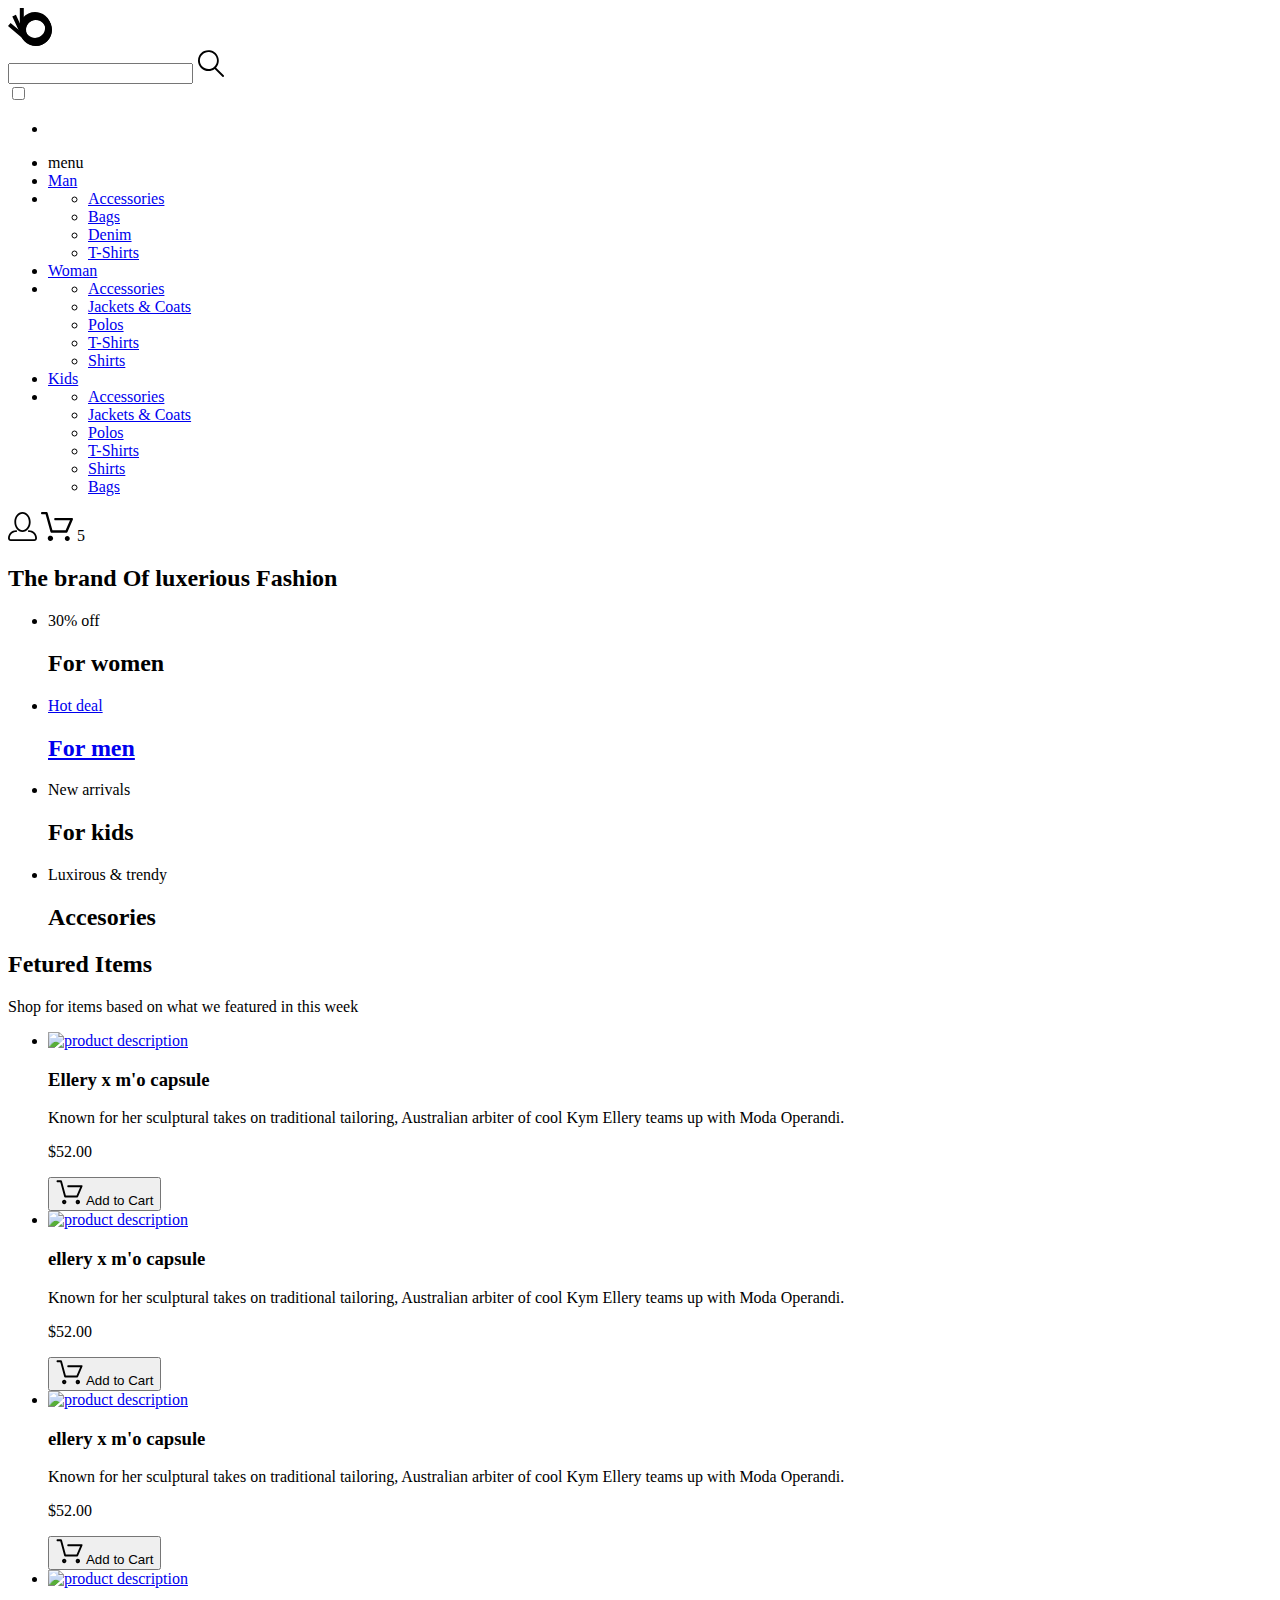
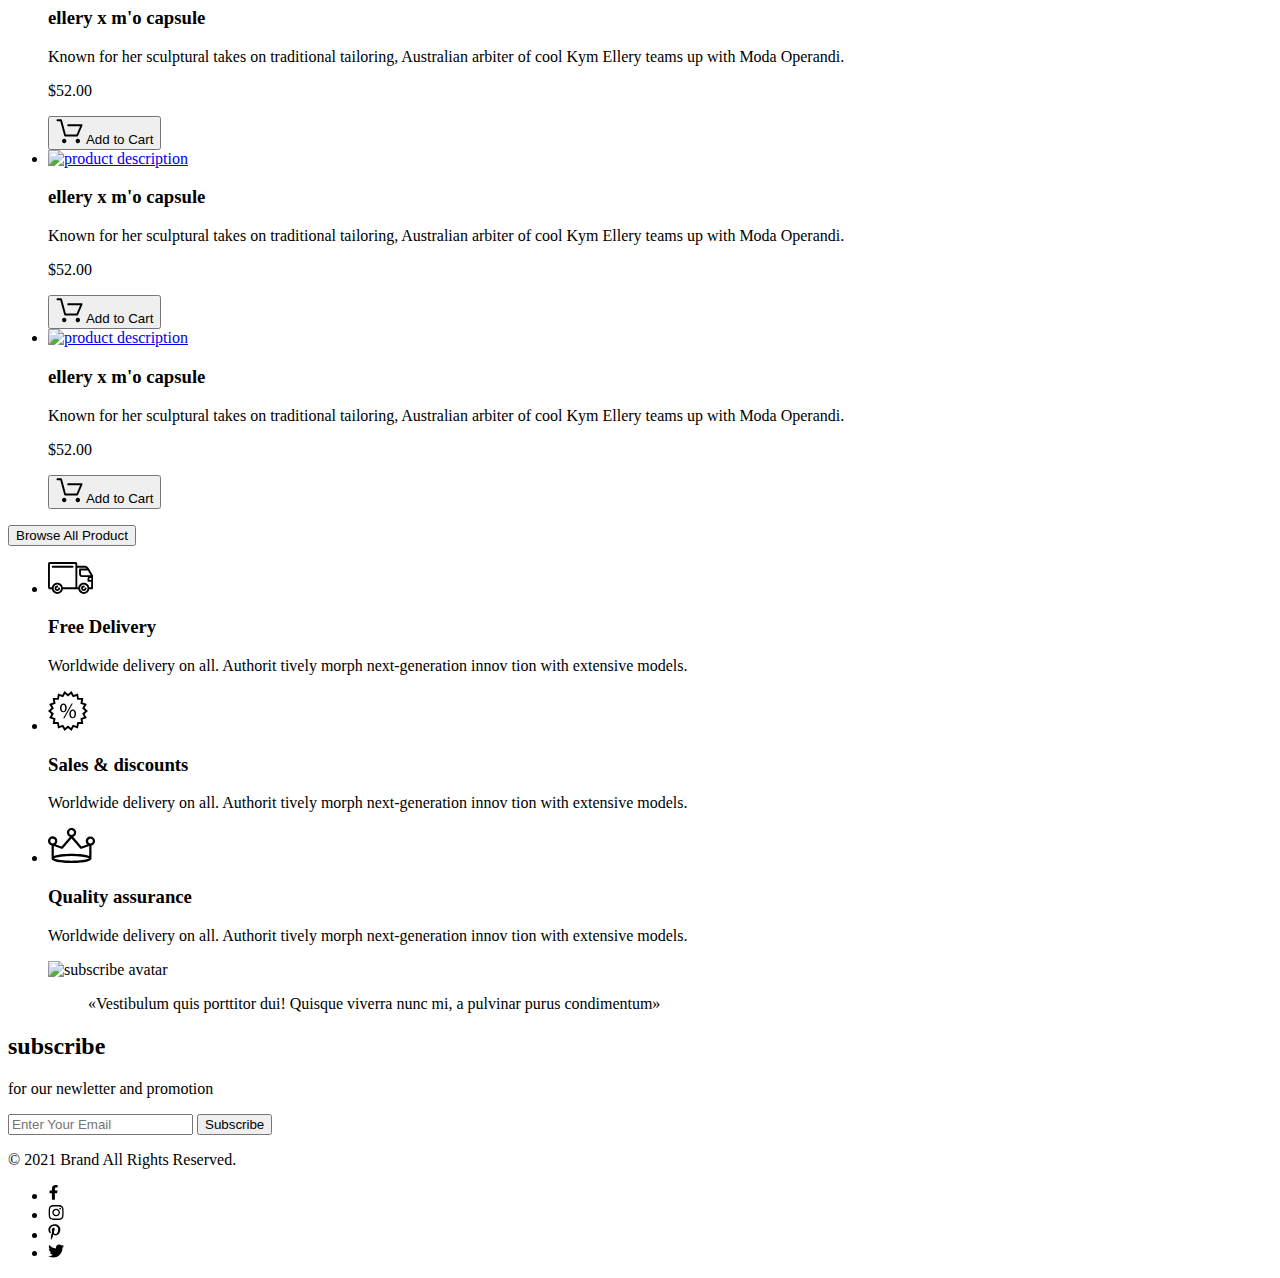
==== index.html @ 7e6bd07c "Add files via upload" ====
<!DOCTYPE html>
<html lang="en">

<head>
    <meta charset="utf-8">
    <meta name="viewport" content="width=device-width">
    <link rel="stylesheet" href="css/style.css">
    <link rel="catalog" href="catalog.html">
    <link rel="index" href="product.html">
    <link rel="stylesheet" href="css/normalize.css">
    <title>Shop</title>
    <link
        href="https://fonts.googleapis.com/css2?family=Lato:ital,wght@0,100;0,300;0,400;0,700;0,900;1,100;1,300;1,400;1,700;1,900&display=swap"
        rel="stylesheet">
</head>

<body>
    <div class="container">
        <header class="page-header">
            <div class="center-block">
                <div class="page-header-wrp-btn">
                    <a href="index.html">
                        <svg class=page-header-logo width="44" height="38" viewBox="0 0 44 38"
                            xmlns="http://www.w3.org/2000/svg">
                            <path class=page-header-logo_1
                                d="M2.56468 14.9774L0 18.0415L16.8106 32.1829C23.5628 37.8629 33.6295 36.98 39.2952 30.2108C44.961 23.4416 44.0802 13.3495 37.3281 7.66944C30.5759 1.98941 20.5092 2.87236 14.8434 9.64155C11.7794 13.3023 10.63 17.9349 11.2884 22.3159L2.56468 14.9774ZM33.481 12.2657C37.7011 15.8157 38.2516 22.1233 34.7105 26.354C31.1694 30.5848 24.8777 31.1366 20.6576 27.5866C16.4375 24.0366 15.8871 17.729 19.4281 13.4983C22.9692 9.26753 29.2609 8.71569 33.481 12.2657Z" />
                            <path class=page-header-logo_2
                                d="M7.91299 6.85131L4.29688 8.54178L13.5711 28.4806C17.2962 36.4892 26.7919 39.9541 34.7804 36.2196C42.7689 32.4851 46.2251 22.9654 42.5 14.9568C38.7749 6.94813 29.2792 3.48325 21.2907 7.21774C16.9705 9.23733 13.9759 12.9489 12.7258 17.1984L7.91299 6.85131ZM37.0758 17.4925C39.404 22.4979 37.2439 28.4477 32.2511 30.7817C27.2583 33.1158 21.3235 30.9502 18.9953 25.9448C16.6671 20.9394 18.8272 14.9896 23.82 12.6556C28.8128 10.3215 34.7477 12.4871 37.0758 17.4925Z" />
                            <path class=page-header-logo_3
                                d="M15.8005 0H11.8105V22C11.8105 30.8366 18.956 38 27.7703 38C36.5846 38 43.7301 30.8366 43.7301 22C43.7301 13.1634 36.5846 6 27.7703 6C23.0036 6 18.7249 8.09502 15.8005 11.4167V0ZM37.7452 22C37.7452 27.5228 33.2793 32 27.7703 32C22.2614 32 17.7955 27.5228 17.7955 22C17.7955 16.4772 22.2614 12 27.7703 12C33.2793 12 37.7452 16.4772 37.7452 22Z" />
                        </svg>
                    </a>
                    <form action="#" class="page-header-search-form">
                        <input class="page-header-search-btn" id="search-btn" type="search">
                        <label for="search-btn">
                            <svg width="27" height="28" viewBox="0 0 27 28" xmlns="http://www.w3.org/2000/svg">
                                <path
                                    d="M19.0596 17.6259C20.6713 15.8658 21.6282 13.6048 21.7698 11.2225C21.9113 8.84018 21.2288 6.48173 19.8369 4.54318C18.445 2.60463 16.4285 1.20404 14.126 0.576619C11.8234 -0.0508009 9.3751 0.13316 7.19217 1.09761C5.00923 2.06205 3.22463 3.74825 2.13804 5.87302C1.05145 7.9978 0.729054 10.4318 1.225 12.7661C1.72094 15.1005 3.00501 17.1932 4.86158 18.6927C6.71814 20.1922 9.03413 21.0072 11.4206 21.0009C13.673 21.004 15.8645 20.27 17.6606 18.9109L25.4086 26.7179C25.4941 26.807 25.5965 26.8781 25.7099 26.927C25.8232 26.9759 25.9452 27.0017 26.0686 27.0029C26.1923 27.0033 26.3148 26.9782 26.4283 26.9292C26.5419 26.8801 26.6441 26.8082 26.7286 26.7179C26.9025 26.537 26.9997 26.2958 26.9997 26.0449C26.9997 25.794 26.9025 25.5528 26.7286 25.3719L19.0596 17.6259ZM2.88662 10.5009C2.89946 8.81563 3.41094 7.17187 4.35659 5.77685C5.30224 4.38183 6.63972 3.29801 8.20044 2.662C9.76115 2.02599 11.4752 1.86627 13.1266 2.20298C14.7779 2.53969 16.2926 3.35775 17.4797 4.55404C18.6668 5.75033 19.4732 7.27129 19.7972 8.92519C20.1212 10.5791 19.9483 12.2919 19.3002 13.8476C18.6522 15.4034 17.5581 16.7325 16.1559 17.6674C14.7536 18.6023 13.1059 19.1011 11.4206 19.1009C9.14916 19.0901 6.97482 18.1784 5.37484 16.566C3.77486 14.9537 2.87998 12.7724 2.88662 10.5009Z" />
                            </svg>
                        </label>
                    </form>
                </div>

                <div class="page-header-wrp-btn">
                    <nav>
                        <label class="menu-btn" for="menu-switch">
                            <span></span>
                        </label>
                        <input id="menu-switch" type="checkbox">
                        <ul class="menu-list">
                            <li class="menu-list-item">
                                <div class="menu-list-close-btn"></div>
                            </li>
                            <li class="menu-list-item">
                                <span class="menu-list-title">menu</span>
                            </li>
                            <li class="menu-list-item">
                                <a href="#">Man</a>
                            </li>
                            <li class="menu-list-item">
                                <ul class="menu-sublist">
                                    <li class="menu-sublist-item">
                                        <a href="#">Accessories</a>
                                    </li>
                                    <li class="menu-sublist-item">
                                        <a href="#">Bags</a>
                                    </li>
                                    <li class="menu-sublist-item">
                                        <a href="#">Denim</a>
                                    </li>
                                    <li class="menu-sublist-item">
                                        <a href="#">T-Shirts</a>
                                    </li>
                                </ul>
                            </li>
                            <li class="menu-list-item">
                                <a href="#">Woman</a>
                            </li>
                            <li class="menu-list-item">
                                <ul class="menu-sublist">
                                    <li class="menu-sublist-item">
                                        <a href="#">Accessories</a>
                                    </li>
                                    <li class="menu-sublist-item">
                                        <a href="#">Jackets &amp;&nbsp;Coats</a>
                                    </li>
                                    <li class="menu-sublist-item">
                                        <a href="#">Polos</a>
                                    </li>
                                    <li class="menu-sublist-item">
                                        <a href="#">T-Shirts</a>
                                    </li>
                                    <li class="menu-sublist-item">
                                        <a href="#">Shirts</a>
                                    </li>
                                </ul>
                            </li>
                            <li class="menu-list-item">
                                <a href="#">Kids</a>
                            </li>
                            <li class="menu-list-item">
                                <ul class="menu-sublist">
                                    <li class="menu-sublist-item">
                                        <a href="#">Accessories</a>
                                    </li>
                                    <li class="menu-sublist-item">
                                        <a href="#">Jackets &amp;&nbsp;Coats</a>
                                    </li>
                                    <li class="menu-sublist-item">
                                        <a href="#">Polos</a>
                                    </li>
                                    <li class="menu-sublist-item">
                                        <a href="#">T-Shirts</a>
                                    </li>
                                    <li class="menu-sublist-item">
                                        <a href="#">Shirts</a>
                                    </li>
                                    <li class="menu-sublist-item">
                                        <a href="#">Bags</a>
                                    </li>
                                </ul>
                            </li>
                        </ul>
                    </nav>

                    <a class="account-btn">
                        <svg width="29" height="29" viewBox="0 0 29 29" xmlns="http://www.w3.org/2000/svg">
                            <path
                                d="M14.5 19.937C19 19.937 22.656 15.464 22.656 9.968C22.656 4.472 19 0 14.5 0C13.3631 0.0217413 12.2463 0.303398 11.2351 0.823397C10.2239 1.34339 9.34507 2.08794 8.66602 3C7.12663 4.99573 6.30819 7.45381 6.34399 9.974C6.34399 15.465 10 19.937 14.5 19.937ZM14.5 1.813C18 1.813 20.844 5.472 20.844 9.969C20.844 14.466 17.998 18.125 14.5 18.125C11.002 18.125 8.15603 14.465 8.15503 9.969C8.15403 5.473 11 1.813 14.5 1.813ZM20.844 18.125C20.6036 18.125 20.373 18.2205 20.203 18.3905C20.033 18.5605 19.9375 18.7911 19.9375 19.0315C19.9375 19.2719 20.033 19.5025 20.203 19.6725C20.373 19.8425 20.6036 19.938 20.844 19.938C22.526 19.9399 24.1386 20.6088 25.3279 21.7982C26.5172 22.9875 27.1861 24.6 27.188 26.282C27.1875 26.5221 27.0918 26.7523 26.922 26.9221C26.7522 27.0918 26.5221 27.1875 26.282 27.188H2.71997C2.47985 27.1875 2.24975 27.0918 2.07996 26.9221C1.91016 26.7523 1.81449 26.5221 1.81396 26.282C1.81608 24.6001 2.48517 22.9877 3.67444 21.7985C4.86371 20.6092 6.47608 19.9401 8.15796 19.938C8.39824 19.938 8.62868 19.8425 8.79858 19.6726C8.96849 19.5027 9.06396 19.2723 9.06396 19.032C9.06396 18.7917 8.96849 18.5613 8.79858 18.3914C8.62868 18.2215 8.39824 18.126 8.15796 18.126C5.99541 18.1279 3.92201 18.9875 2.39258 20.5164C0.863144 22.0453 0.00264777 24.1185 0 26.281C0.000794067 27.0019 0.287502 27.693 0.797241 28.2027C1.30698 28.7125 1.99811 28.9992 2.71899 29H26.282C27.0027 28.9989 27.6936 28.7121 28.2031 28.2024C28.7126 27.6927 28.9992 27.0017 29 26.281C28.9974 24.1187 28.1372 22.0457 26.6083 20.5168C25.0793 18.9878 23.0063 18.1276 20.844 18.125Z" />
                        </svg>
                    </a>
                    <a class="cart-btn-link">
                        <svg class="cart-btn-link-icon" width="32" height="29" viewBox="0 0 32 29"
                            xmlns="http://www.w3.org/2000/svg">
                            <path
                                d="M26.2009 29C25.5532 28.9738 24.9415 28.6948 24.4972 28.2227C24.0529 27.7506 23.8114 27.1232 23.8245 26.475C23.8376 25.8269 24.1043 25.2097 24.5673 24.7559C25.0303 24.3022 25.6527 24.048 26.301 24.048C26.9493 24.048 27.5717 24.3022 28.0347 24.7559C28.4977 25.2097 28.7644 25.8269 28.7775 26.475C28.7906 27.1232 28.549 27.7506 28.1047 28.2227C27.6604 28.6948 27.0488 28.9738 26.401 29H26.2009ZM6.75293 26.32C6.75293 25.79 6.91011 25.2718 7.20459 24.8311C7.49907 24.3904 7.91764 24.0469 8.40735 23.844C8.89705 23.6412 9.43594 23.5881 9.95581 23.6915C10.4757 23.7949 10.9532 24.0502 11.328 24.425C11.7028 24.7998 11.9581 25.2773 12.0615 25.7972C12.1649 26.317 12.1118 26.8559 11.9089 27.3456C11.7061 27.8353 11.3626 28.2539 10.9219 28.5483C10.4812 28.8428 9.96304 29 9.43298 29C9.08087 29.0003 8.73212 28.9311 8.40674 28.7966C8.08136 28.662 7.78569 28.4646 7.53662 28.2158C7.28755 27.9669 7.09001 27.6713 6.9552 27.3461C6.82039 27.0208 6.75098 26.6721 6.75098 26.32H6.75293ZM10.553 20.686C10.2935 20.6868 10.0409 20.6024 9.83411 20.4457C9.62727 20.2891 9.47758 20.0689 9.40796 19.819L4.57495 2.36401H1.18201C0.868521 2.36401 0.567859 2.23947 0.346191 2.01781C0.124523 1.79614 0 1.49549 0 1.18201C0 0.868519 0.124523 0.567873 0.346191 0.346205C0.567859 0.124537 0.868521 5.81268e-06 1.18201 5.81268e-06H5.46301C5.7225 -0.00080736 5.97504 0.0837201 6.18176 0.240568C6.38848 0.397416 6.53784 0.617884 6.60693 0.868006L11.4399 18.323H24.6179L29.001 8.27501H14.401C14.2428 8.27961 14.0854 8.25242 13.9379 8.19507C13.7904 8.13771 13.6559 8.05134 13.5424 7.94108C13.4288 7.83082 13.3386 7.69891 13.277 7.55315C13.2154 7.40739 13.1836 7.25075 13.1836 7.0925C13.1836 6.93426 13.2154 6.77762 13.277 6.63186C13.3386 6.4861 13.4288 6.35419 13.5424 6.24393C13.6559 6.13367 13.7904 6.0473 13.9379 5.98994C14.0854 5.93259 14.2428 5.90541 14.401 5.91001H30.814C31.0097 5.90996 31.2022 5.95866 31.3744 6.05172C31.5465 6.14478 31.6928 6.27926 31.7999 6.44301C31.9078 6.60729 31.9734 6.79569 31.9908 6.99145C32.0083 7.18721 31.9771 7.38424 31.9 7.565L26.495 19.977C26.4026 20.1876 26.251 20.3668 26.0585 20.4927C25.866 20.6186 25.641 20.6858 25.411 20.686H10.553Z" />
                        </svg>
                        <span>5</span>
                    </a>
                </div>
            </div>
        </header>

        <main>
            <section class="banner">
                <div class="banner-wrp center-block">
                    <h2 class="banner-title">
                        The brand
                        <span class="banner-subtitle">Of luxerious
                            <span>Fashion
                            </span>
                        </span>
                    </h2>
                </div>
            </section>
            <section class="categories">
                <ul class="categories-list center-block">
                    <li class="categories-item">
                        <a class="categories-item-link">
                            <p class="categories-item-title">30% off</p>
                            <h2 class="categories-item-subtitle">For women</h2>
                        </a>
                    </li>
                    <li class="categories-item">
                        <a href="catalog.html" class="categories-item-link">
                            <p class="categories-item-title">Hot deal</p>
                            <h2 class="categories-item-subtitle">For men</h2>
                        </a>
                    </li>
                    <li class="categories-item">
                        <a class="categories-item-link">
                            <p class="categories-item-title">New arrivals</p>
                            <h2 class="categories-item-subtitle">For kids</h2>
                        </a>
                    </li>
                    <li class="categories-item big">
                        <a class="categories-item-link">
                            <p class="categories-item-title">Luxirous &amp;&nbsp;trendy</p>
                            <h2 class="categories-item-subtitle">Accesories</h2>
                        </a>
                    </li>
                </ul>
            </section>
            <section class="products">
                <h2 class="products-title">Fetured Items</h2>
                <p class="products-txt">Shop for items based on what we featured in this week</p>
                <ul class="products-list center-block">
                    <li class="products-item">
                        <article class="brand-products-item">
                            <div class="products-item-photo-wrp">
                                <a href="#" class="products-item-link">
                                    <img class="products-item-photo"
                                        src="https://i.postimg.cc/T15XPMmF/Rectangle-15-copy.jpg"
                                        alt="product description" height="420">
                                </a>
                            </div>
                            <div class="products-item-txt-wrp">
                                <h3 class="products-item-title txt">Ellery x m'o capsule </h3>
                                <p class="products-item-txt txt">Known for her sculptural takes on traditional
                                    tailoring, Australian arbiter of cool Kym Ellery teams up with Moda Operandi.</p>
                                <p class="products-item-price txt">$52.00</p>
                            </div>
                            <button class="products-item-btn txt" type="button">
                                <svg width="27" height="25" viewBox="0 0 27 25" xmlns="http://www.w3.org/2000/svg">
                                    <path
                                        d="M21.876 22.2662C21.921 22.2549 21.9423 22.2339 21.96 22.2129C21.9678 22.2037 21.9756 22.1946 21.9835 22.1855C22.02 22.1438 22.0233 22.0553 22.0224 22.0105C22.0092 21.9044 21.9185 21.8315 21.8412 21.8315C21.8375 21.8315 21.8336 21.8317 21.8312 21.8318C21.7531 21.8372 21.6653 21.9409 21.6719 22.0625C21.6813 22.1793 21.7675 22.2662 21.8392 22.2662H21.876ZM8.21954 22.2599C8.31873 22.2599 8.39935 22.1655 8.39935 22.0496C8.39935 21.9341 8.31873 21.8401 8.21954 21.8401C8.12042 21.8401 8.03973 21.9341 8.03973 22.0496C8.03973 22.1655 8.12042 22.2599 8.21954 22.2599ZM21.9995 24.2662C21.9517 24.2662 21.8878 24.2662 21.8392 24.2662C20.7017 24.2662 19.7567 23.3545 19.6765 22.198C19.5964 20.9929 20.4937 19.9183 21.6953 19.8364C21.7441 19.8331 21.7928 19.8315 21.8412 19.8315C22.9799 19.8315 23.9413 20.7324 24.019 21.8884C24.0505 22.4915 23.8741 23.0612 23.4898 23.5012C23.1055 23.9575 22.5764 24.2177 21.9995 24.2662ZM8.21954 24.2599C7.01532 24.2599 6.03973 23.2709 6.03973 22.0496C6.03973 20.8291 7.01532 19.8401 8.21954 19.8401C9.42371 19.8401 10.3994 20.8291 10.3994 22.0496C10.3994 23.2709 9.42371 24.2599 8.21954 24.2599ZM21.1984 17.3938H9.13306C8.70013 17.3938 8.31586 17.1005 8.20331 16.6775L4.27753 2.24768H1.52173C0.993408 2.24768 0.560547 1.80859 0.560547 1.27039C0.560547 0.733032 0.993408 0.292969 1.52173 0.292969H4.99933C5.43134 0.292969 5.81561 0.586304 5.9281 1.01025L9.85394 15.4391H20.5576L24.1144 7.13379H12.2578C11.7286 7.13379 11.2957 6.69373 11.2957 6.15649C11.2957 5.61914 11.7286 5.17908 12.2578 5.17908H25.5886C25.9091 5.17908 26.2141 5.34192 26.3896 5.61914C26.566 5.89539 26.5984 6.23743 26.4697 6.547L22.0795 16.807C21.9193 17.1653 21.5827 17.3938 21.1984 17.3938Z" />
                                </svg>
                                <span>Add to Cart</span>
                            </button>
                        </article>
                    </li>
                    <li class="products-item">
                        <article class="brand-products-item">
                            <div class="products-item-photo-wrp">
                                <a href="#" class="products-item-link">
                                    <img class="products-item-photo" src="https://i.postimg.cc/438d7G7x/Layer-51.png"
                                        alt="product description" height="420">
                                </a>
                            </div>
                            <div class="products-item-txt-wrp">
                                <h3 class="products-item-title txt">ellery x m'o capsule </h3>
                                <p class="products-item-txt txt">Known for her sculptural takes on traditional
                                    tailoring, Australian arbiter of cool Kym Ellery teams up with Moda Operandi.</p>
                                <p class="products-item-price txt">$52.00</p>
                            </div>
                            <button class="products-item-btn txt" type="button">
                                <svg width="27" height="25" viewBox="0 0 27 25" xmlns="http://www.w3.org/2000/svg">
                                    <path
                                        d="M21.876 22.2662C21.921 22.2549 21.9423 22.2339 21.96 22.2129C21.9678 22.2037 21.9756 22.1946 21.9835 22.1855C22.02 22.1438 22.0233 22.0553 22.0224 22.0105C22.0092 21.9044 21.9185 21.8315 21.8412 21.8315C21.8375 21.8315 21.8336 21.8317 21.8312 21.8318C21.7531 21.8372 21.6653 21.9409 21.6719 22.0625C21.6813 22.1793 21.7675 22.2662 21.8392 22.2662H21.876ZM8.21954 22.2599C8.31873 22.2599 8.39935 22.1655 8.39935 22.0496C8.39935 21.9341 8.31873 21.8401 8.21954 21.8401C8.12042 21.8401 8.03973 21.9341 8.03973 22.0496C8.03973 22.1655 8.12042 22.2599 8.21954 22.2599ZM21.9995 24.2662C21.9517 24.2662 21.8878 24.2662 21.8392 24.2662C20.7017 24.2662 19.7567 23.3545 19.6765 22.198C19.5964 20.9929 20.4937 19.9183 21.6953 19.8364C21.7441 19.8331 21.7928 19.8315 21.8412 19.8315C22.9799 19.8315 23.9413 20.7324 24.019 21.8884C24.0505 22.4915 23.8741 23.0612 23.4898 23.5012C23.1055 23.9575 22.5764 24.2177 21.9995 24.2662ZM8.21954 24.2599C7.01532 24.2599 6.03973 23.2709 6.03973 22.0496C6.03973 20.8291 7.01532 19.8401 8.21954 19.8401C9.42371 19.8401 10.3994 20.8291 10.3994 22.0496C10.3994 23.2709 9.42371 24.2599 8.21954 24.2599ZM21.1984 17.3938H9.13306C8.70013 17.3938 8.31586 17.1005 8.20331 16.6775L4.27753 2.24768H1.52173C0.993408 2.24768 0.560547 1.80859 0.560547 1.27039C0.560547 0.733032 0.993408 0.292969 1.52173 0.292969H4.99933C5.43134 0.292969 5.81561 0.586304 5.9281 1.01025L9.85394 15.4391H20.5576L24.1144 7.13379H12.2578C11.7286 7.13379 11.2957 6.69373 11.2957 6.15649C11.2957 5.61914 11.7286 5.17908 12.2578 5.17908H25.5886C25.9091 5.17908 26.2141 5.34192 26.3896 5.61914C26.566 5.89539 26.5984 6.23743 26.4697 6.547L22.0795 16.807C21.9193 17.1653 21.5827 17.3938 21.1984 17.3938Z" />
                                </svg>
                                <span>Add to Cart</span>
                            </button>
                        </article>
                    </li>
                    <li class="products-item">
                        <article class="brand-products-item">
                            <div class="products-item-photo-wrp">
                                <a href="#" class="products-item-link">
                                    <img class="products-item-photo"
                                        src="https://i.postimg.cc/MpqK9H1G/Rectangle-15-copy-2.jpg"
                                        alt="product description" height="420">
                                </a>
                            </div>
                            <div class="products-item-txt-wrp">
                                <h3 class="products-item-title txt">ellery x m'o capsule </h3>
                                <p class="products-item-txt txt">Known for her sculptural takes on traditional
                                    tailoring, Australian arbiter of cool Kym Ellery teams up with Moda Operandi.</p>
                                <p class="products-item-price txt">$52.00</p>
                            </div>
                            <button class="products-item-btn txt" type="button">
                                <svg width="27" height="25" viewBox="0 0 27 25" xmlns="http://www.w3.org/2000/svg">
                                    <path
                                        d="M21.876 22.2662C21.921 22.2549 21.9423 22.2339 21.96 22.2129C21.9678 22.2037 21.9756 22.1946 21.9835 22.1855C22.02 22.1438 22.0233 22.0553 22.0224 22.0105C22.0092 21.9044 21.9185 21.8315 21.8412 21.8315C21.8375 21.8315 21.8336 21.8317 21.8312 21.8318C21.7531 21.8372 21.6653 21.9409 21.6719 22.0625C21.6813 22.1793 21.7675 22.2662 21.8392 22.2662H21.876ZM8.21954 22.2599C8.31873 22.2599 8.39935 22.1655 8.39935 22.0496C8.39935 21.9341 8.31873 21.8401 8.21954 21.8401C8.12042 21.8401 8.03973 21.9341 8.03973 22.0496C8.03973 22.1655 8.12042 22.2599 8.21954 22.2599ZM21.9995 24.2662C21.9517 24.2662 21.8878 24.2662 21.8392 24.2662C20.7017 24.2662 19.7567 23.3545 19.6765 22.198C19.5964 20.9929 20.4937 19.9183 21.6953 19.8364C21.7441 19.8331 21.7928 19.8315 21.8412 19.8315C22.9799 19.8315 23.9413 20.7324 24.019 21.8884C24.0505 22.4915 23.8741 23.0612 23.4898 23.5012C23.1055 23.9575 22.5764 24.2177 21.9995 24.2662ZM8.21954 24.2599C7.01532 24.2599 6.03973 23.2709 6.03973 22.0496C6.03973 20.8291 7.01532 19.8401 8.21954 19.8401C9.42371 19.8401 10.3994 20.8291 10.3994 22.0496C10.3994 23.2709 9.42371 24.2599 8.21954 24.2599ZM21.1984 17.3938H9.13306C8.70013 17.3938 8.31586 17.1005 8.20331 16.6775L4.27753 2.24768H1.52173C0.993408 2.24768 0.560547 1.80859 0.560547 1.27039C0.560547 0.733032 0.993408 0.292969 1.52173 0.292969H4.99933C5.43134 0.292969 5.81561 0.586304 5.9281 1.01025L9.85394 15.4391H20.5576L24.1144 7.13379H12.2578C11.7286 7.13379 11.2957 6.69373 11.2957 6.15649C11.2957 5.61914 11.7286 5.17908 12.2578 5.17908H25.5886C25.9091 5.17908 26.2141 5.34192 26.3896 5.61914C26.566 5.89539 26.5984 6.23743 26.4697 6.547L22.0795 16.807C21.9193 17.1653 21.5827 17.3938 21.1984 17.3938Z" />
                                </svg>
                                <span>Add to Cart</span>
                            </button>
                        </article>
                    </li>
                    <li class="products-item">
                        <article class="brand-products-item">
                            <div class="products-item-photo-wrp">
                                <a href="#" class="products-item-link">
                                    <img class="products-item-photo"
                                        src="https://i.postimg.cc/yx0sPCd9/Rectangle-15-copy-3.jpg"
                                        alt="product description" height="420">
                                </a>
                            </div>
                            <div class="products-item-txt-wrp">
                                <h3 class="products-item-title txt">ellery x m'o capsule </h3>
                                <p class="products-item-txt txt">Known for her sculptural takes on traditional
                                    tailoring, Australian arbiter of cool Kym Ellery teams up with Moda Operandi.</p>
                                <p class="products-item-price txt">$52.00</p>
                            </div>
                            <button class="products-item-btn txt" type="button">
                                <svg width="27" height="25" viewBox="0 0 27 25" xmlns="http://www.w3.org/2000/svg">
                                    <path
                                        d="M21.876 22.2662C21.921 22.2549 21.9423 22.2339 21.96 22.2129C21.9678 22.2037 21.9756 22.1946 21.9835 22.1855C22.02 22.1438 22.0233 22.0553 22.0224 22.0105C22.0092 21.9044 21.9185 21.8315 21.8412 21.8315C21.8375 21.8315 21.8336 21.8317 21.8312 21.8318C21.7531 21.8372 21.6653 21.9409 21.6719 22.0625C21.6813 22.1793 21.7675 22.2662 21.8392 22.2662H21.876ZM8.21954 22.2599C8.31873 22.2599 8.39935 22.1655 8.39935 22.0496C8.39935 21.9341 8.31873 21.8401 8.21954 21.8401C8.12042 21.8401 8.03973 21.9341 8.03973 22.0496C8.03973 22.1655 8.12042 22.2599 8.21954 22.2599ZM21.9995 24.2662C21.9517 24.2662 21.8878 24.2662 21.8392 24.2662C20.7017 24.2662 19.7567 23.3545 19.6765 22.198C19.5964 20.9929 20.4937 19.9183 21.6953 19.8364C21.7441 19.8331 21.7928 19.8315 21.8412 19.8315C22.9799 19.8315 23.9413 20.7324 24.019 21.8884C24.0505 22.4915 23.8741 23.0612 23.4898 23.5012C23.1055 23.9575 22.5764 24.2177 21.9995 24.2662ZM8.21954 24.2599C7.01532 24.2599 6.03973 23.2709 6.03973 22.0496C6.03973 20.8291 7.01532 19.8401 8.21954 19.8401C9.42371 19.8401 10.3994 20.8291 10.3994 22.0496C10.3994 23.2709 9.42371 24.2599 8.21954 24.2599ZM21.1984 17.3938H9.13306C8.70013 17.3938 8.31586 17.1005 8.20331 16.6775L4.27753 2.24768H1.52173C0.993408 2.24768 0.560547 1.80859 0.560547 1.27039C0.560547 0.733032 0.993408 0.292969 1.52173 0.292969H4.99933C5.43134 0.292969 5.81561 0.586304 5.9281 1.01025L9.85394 15.4391H20.5576L24.1144 7.13379H12.2578C11.7286 7.13379 11.2957 6.69373 11.2957 6.15649C11.2957 5.61914 11.7286 5.17908 12.2578 5.17908H25.5886C25.9091 5.17908 26.2141 5.34192 26.3896 5.61914C26.566 5.89539 26.5984 6.23743 26.4697 6.547L22.0795 16.807C21.9193 17.1653 21.5827 17.3938 21.1984 17.3938Z" />
                                </svg>
                                <span>Add to Cart</span>
                            </button>
                        </article>
                    </li>
                    <li class="products-item">
                        <article class="brand-products-item">
                            <div class="products-item-photo-wrp">
                                <a href="#" class="products-item-link">
                                    <img class="products-item-photo"
                                        src="https://i.postimg.cc/nLMxWDrn/Rectangle-15-copy-4.jpg"
                                        alt="product description" height="420">
                                </a>
                            </div>
                            <div class="products-item-txt-wrp">
                                <h3 class="products-item-title txt">ellery x m'o capsule </h3>
                                <p class="products-item-txt txt">Known for her sculptural takes on traditional
                                    tailoring, Australian arbiter of cool Kym Ellery teams up with Moda Operandi.</p>
                                <p class="products-item-price txt">$52.00</p>
                            </div>
                            <button class="products-item-btn txt" type="button">
                                <svg width="27" height="25" viewBox="0 0 27 25" xmlns="http://www.w3.org/2000/svg">
                                    <path
                                        d="M21.876 22.2662C21.921 22.2549 21.9423 22.2339 21.96 22.2129C21.9678 22.2037 21.9756 22.1946 21.9835 22.1855C22.02 22.1438 22.0233 22.0553 22.0224 22.0105C22.0092 21.9044 21.9185 21.8315 21.8412 21.8315C21.8375 21.8315 21.8336 21.8317 21.8312 21.8318C21.7531 21.8372 21.6653 21.9409 21.6719 22.0625C21.6813 22.1793 21.7675 22.2662 21.8392 22.2662H21.876ZM8.21954 22.2599C8.31873 22.2599 8.39935 22.1655 8.39935 22.0496C8.39935 21.9341 8.31873 21.8401 8.21954 21.8401C8.12042 21.8401 8.03973 21.9341 8.03973 22.0496C8.03973 22.1655 8.12042 22.2599 8.21954 22.2599ZM21.9995 24.2662C21.9517 24.2662 21.8878 24.2662 21.8392 24.2662C20.7017 24.2662 19.7567 23.3545 19.6765 22.198C19.5964 20.9929 20.4937 19.9183 21.6953 19.8364C21.7441 19.8331 21.7928 19.8315 21.8412 19.8315C22.9799 19.8315 23.9413 20.7324 24.019 21.8884C24.0505 22.4915 23.8741 23.0612 23.4898 23.5012C23.1055 23.9575 22.5764 24.2177 21.9995 24.2662ZM8.21954 24.2599C7.01532 24.2599 6.03973 23.2709 6.03973 22.0496C6.03973 20.8291 7.01532 19.8401 8.21954 19.8401C9.42371 19.8401 10.3994 20.8291 10.3994 22.0496C10.3994 23.2709 9.42371 24.2599 8.21954 24.2599ZM21.1984 17.3938H9.13306C8.70013 17.3938 8.31586 17.1005 8.20331 16.6775L4.27753 2.24768H1.52173C0.993408 2.24768 0.560547 1.80859 0.560547 1.27039C0.560547 0.733032 0.993408 0.292969 1.52173 0.292969H4.99933C5.43134 0.292969 5.81561 0.586304 5.9281 1.01025L9.85394 15.4391H20.5576L24.1144 7.13379H12.2578C11.7286 7.13379 11.2957 6.69373 11.2957 6.15649C11.2957 5.61914 11.7286 5.17908 12.2578 5.17908H25.5886C25.9091 5.17908 26.2141 5.34192 26.3896 5.61914C26.566 5.89539 26.5984 6.23743 26.4697 6.547L22.0795 16.807C21.9193 17.1653 21.5827 17.3938 21.1984 17.3938Z" />
                                </svg>
                                <span>Add to Cart</span>
                            </button>
                        </article>
                    </li>
                    <li class="products-item">
                        <article class="brand-products-item">
                            <div class="products-item-photo-wrp">
                                <a href="#" class="products-item-link">
                                    <img class="products-item-photo"
                                        src="https://i.postimg.cc/0j1qrXfN/Rectangle-15-copy-5.jpg"
                                        alt="product description" height="420">
                                </a>
                            </div>
                            <div class="products-item-txt-wrp">
                                <h3 class="products-item-title txt">ellery x m'o capsule </h3>
                                <p class="products-item-txt txt">Known for her sculptural takes on traditional
                                    tailoring, Australian arbiter of cool Kym Ellery teams up with Moda Operandi.</p>
                                <p class="products-item-price txt">$52.00</p>
                            </div>
                            <button class="products-item-btn txt" type="button">
                                <svg width="27" height="25" viewBox="0 0 27 25" xmlns="http://www.w3.org/2000/svg">
                                    <path
                                        d="M21.876 22.2662C21.921 22.2549 21.9423 22.2339 21.96 22.2129C21.9678 22.2037 21.9756 22.1946 21.9835 22.1855C22.02 22.1438 22.0233 22.0553 22.0224 22.0105C22.0092 21.9044 21.9185 21.8315 21.8412 21.8315C21.8375 21.8315 21.8336 21.8317 21.8312 21.8318C21.7531 21.8372 21.6653 21.9409 21.6719 22.0625C21.6813 22.1793 21.7675 22.2662 21.8392 22.2662H21.876ZM8.21954 22.2599C8.31873 22.2599 8.39935 22.1655 8.39935 22.0496C8.39935 21.9341 8.31873 21.8401 8.21954 21.8401C8.12042 21.8401 8.03973 21.9341 8.03973 22.0496C8.03973 22.1655 8.12042 22.2599 8.21954 22.2599ZM21.9995 24.2662C21.9517 24.2662 21.8878 24.2662 21.8392 24.2662C20.7017 24.2662 19.7567 23.3545 19.6765 22.198C19.5964 20.9929 20.4937 19.9183 21.6953 19.8364C21.7441 19.8331 21.7928 19.8315 21.8412 19.8315C22.9799 19.8315 23.9413 20.7324 24.019 21.8884C24.0505 22.4915 23.8741 23.0612 23.4898 23.5012C23.1055 23.9575 22.5764 24.2177 21.9995 24.2662ZM8.21954 24.2599C7.01532 24.2599 6.03973 23.2709 6.03973 22.0496C6.03973 20.8291 7.01532 19.8401 8.21954 19.8401C9.42371 19.8401 10.3994 20.8291 10.3994 22.0496C10.3994 23.2709 9.42371 24.2599 8.21954 24.2599ZM21.1984 17.3938H9.13306C8.70013 17.3938 8.31586 17.1005 8.20331 16.6775L4.27753 2.24768H1.52173C0.993408 2.24768 0.560547 1.80859 0.560547 1.27039C0.560547 0.733032 0.993408 0.292969 1.52173 0.292969H4.99933C5.43134 0.292969 5.81561 0.586304 5.9281 1.01025L9.85394 15.4391H20.5576L24.1144 7.13379H12.2578C11.7286 7.13379 11.2957 6.69373 11.2957 6.15649C11.2957 5.61914 11.7286 5.17908 12.2578 5.17908H25.5886C25.9091 5.17908 26.2141 5.34192 26.3896 5.61914C26.566 5.89539 26.5984 6.23743 26.4697 6.547L22.0795 16.807C21.9193 17.1653 21.5827 17.3938 21.1984 17.3938Z" />
                                </svg>
                                <span>Add to Cart</span>
                            </button>
                        </article>
                    </li>
                </ul>
                <button class="products-btn" type="button">Browse All Product</button>
            </section>
            <section class="features">
                <ul class="features-list center-block">
                    <li class="features-item">
                        <svg class="features-item-icon" width="46" height="32" viewBox="0 0 46 32"
                            xmlns="http://www.w3.org/2000/svg">
                            <path
                                d="M30.2873 27.2429H14.8103C14.6031 28.5509 13.936 29.742 12.929 30.6021C11.922 31.4621 10.6411 31.9346 9.31682 31.9346C7.99252 31.9346 6.71166 31.4621 5.70464 30.6021C4.69762 29.742 4.03052 28.5509 3.82332 27.2429H1.88631C1.39149 27.2397 0.918139 27.0404 0.570025 26.6887C0.221911 26.337 0.0274507 25.8618 0.0293142 25.3669V1.87695C0.0271852 1.38195 0.221516 0.906335 0.569658 0.554443C0.917801 0.202551 1.39131 0.00317363 1.88631 0H27.4373C27.9322 0.00317353 28.4056 0.202522 28.7536 0.554443C29.1016 0.906364 29.2957 1.38204 29.2933 1.87695V3.78198H36.4143C36.4947 3.78164 36.5747 3.79208 36.6523 3.81299C38.9523 4.01299 40.1093 5.2129 41.3293 7.2749L44.8883 13.3689C44.9732 13.5136 45.018 13.6782 45.0183 13.8459V26.304C45.0194 26.5515 44.9221 26.7892 44.7479 26.9651C44.5737 27.141 44.3369 27.2406 44.0893 27.2419H41.2753C41.0681 28.5499 40.401 29.741 39.394 30.6011C38.387 31.4611 37.1061 31.9336 35.7818 31.9336C34.4575 31.9336 33.1767 31.4611 32.1696 30.6011C31.1626 29.741 30.4955 28.5499 30.2883 27.2419L30.2873 27.2429ZM32.0653 26.304C32.0732 27.0369 32.2977 27.7511 32.7107 28.3567C33.1236 28.9623 33.7065 29.4322 34.3859 29.7073C35.0653 29.9824 35.811 30.0503 36.5289 29.9026C37.2469 29.7548 37.9051 29.398 38.4207 28.877C38.9363 28.3559 39.2862 27.6941 39.4265 26.9746C39.5667 26.2551 39.491 25.5103 39.2088 24.8337C38.9267 24.1572 38.4507 23.5794 37.8408 23.1729C37.2309 22.7663 36.5143 22.5491 35.7813 22.5488C34.791 22.5552 33.8436 22.9543 33.1469 23.6582C32.4503 24.3621 32.0613 25.3136 32.0653 26.304ZM5.60134 26.304C5.60923 27.0369 5.83376 27.7511 6.24669 28.3567C6.65962 28.9623 7.2425 29.4322 7.92192 29.7073C8.60135 29.9824 9.34697 30.0503 10.0649 29.9026C10.7829 29.7548 11.4411 29.398 11.9567 28.877C12.4723 28.3559 12.8222 27.6941 12.9625 26.9746C13.1027 26.2551 13.027 25.5103 12.7448 24.8337C12.4627 24.1572 11.9867 23.5794 11.3768 23.1729C10.7669 22.7663 10.0503 22.5491 9.31731 22.5488C8.32679 22.5549 7.37915 22.9537 6.6823 23.6577C5.98545 24.3617 5.59634 25.3134 5.60033 26.304H5.60134ZM41.2733 25.366H43.1593V19.7478H40.4233C40.3007 19.7473 40.1794 19.7227 40.0664 19.6753C39.9533 19.6279 39.8507 19.5585 39.7644 19.4714C39.6781 19.3843 39.6099 19.281 39.5635 19.1675C39.5172 19.054 39.4937 18.9324 39.4943 18.8098V16.9629C39.494 16.2423 39.7696 15.5488 40.2643 15.0249H33.8853C33.8081 15.0248 33.7312 15.015 33.6563 14.9958C32.9516 14.933 32.2961 14.6081 31.8194 14.0852C31.3428 13.5623 31.0798 12.8794 31.0823 12.1719V7.47192C31.0817 7.34927 31.1052 7.22758 31.1515 7.11401C31.1978 7.00044 31.2661 6.89725 31.3523 6.81006C31.4386 6.72286 31.5412 6.6535 31.6543 6.60596C31.7674 6.55841 31.8887 6.53361 32.0113 6.53296H38.4943C38.15 6.21428 37.7426 5.97123 37.2986 5.81982C36.8545 5.66842 36.3836 5.61187 35.9163 5.65381H29.2933V25.3618H30.2873C30.4945 24.0538 31.1616 22.8627 32.1687 22.0027C33.1757 21.1426 34.4565 20.6702 35.7808 20.6702C37.1051 20.6702 38.386 21.1426 39.393 22.0027C40.4 22.8627 41.0671 24.0538 41.2743 25.3618L41.2733 25.366ZM14.8093 25.366H27.4363V1.87598H1.88631V25.366H3.82332C4.03052 24.058 4.69762 22.8666 5.70464 22.0066C6.71166 21.1465 7.99252 20.6741 9.31682 20.6741C10.6411 20.6741 11.922 21.1465 12.929 22.0066C13.936 22.8666 14.6031 24.058 14.8103 25.366H14.8093ZM41.3513 16.9658V17.875H43.1593V16.0278H42.2803C42.0335 16.0294 41.7973 16.1288 41.6234 16.304C41.4495 16.4792 41.352 16.716 41.3523 16.9629L41.3513 16.9658ZM32.9383 12.1738C32.9372 12.4263 33.0363 12.6691 33.2139 12.8486C33.3914 13.0282 33.6328 13.13 33.8853 13.1318C33.9492 13.1316 34.0129 13.1384 34.0753 13.1519H42.6003L39.8343 8.41602H32.9343L32.9383 12.1738ZM33.0313 26.3059C33.0284 25.5734 33.3162 24.8695 33.8316 24.3489C34.3469 23.8283 35.0478 23.5333 35.7803 23.5288C36.0291 23.5288 36.2677 23.6278 36.4436 23.8037C36.6195 23.9796 36.7183 24.218 36.7183 24.4668C36.7183 24.7156 36.6195 24.9542 36.4436 25.1301C36.2677 25.306 36.0291 25.4048 35.7803 25.4048C35.602 25.4032 35.4272 25.4548 35.2782 25.5527C35.1291 25.6507 35.0125 25.7905 34.9432 25.9548C34.8738 26.1191 34.8548 26.3005 34.8887 26.4756C34.9225 26.6507 35.0076 26.8118 35.1331 26.9385C35.2586 27.0651 35.419 27.1516 35.5938 27.187C35.7686 27.2224 35.9499 27.2051 36.1149 27.1372C36.2798 27.0693 36.4208 26.9538 36.5201 26.8057C36.6193 26.6575 36.6723 26.4833 36.6723 26.3049C36.6723 26.0587 36.7701 25.8226 36.9443 25.6484C37.1184 25.4743 37.3546 25.3765 37.6008 25.3765C37.8471 25.3765 38.0832 25.4743 38.2574 25.6484C38.4315 25.8226 38.5293 26.0587 38.5293 26.3049C38.5293 27.0343 38.2396 27.7338 37.7239 28.2495C37.2081 28.7652 36.5087 29.0549 35.7793 29.0549C35.05 29.0549 34.3505 28.7652 33.8348 28.2495C33.319 27.7338 33.0293 27.0343 33.0293 26.3049L33.0313 26.3059ZM6.56731 26.3059C6.56438 25.5734 6.8522 24.8695 7.36757 24.3489C7.88294 23.8283 8.58378 23.5333 9.31633 23.5288C9.5651 23.5288 9.80369 23.6278 9.9796 23.8037C10.1555 23.9796 10.2543 24.218 10.2543 24.4668C10.2543 24.7156 10.1555 24.9542 9.9796 25.1301C9.80369 25.306 9.5651 25.4048 9.31633 25.4048C9.138 25.4032 8.96319 25.4548 8.81413 25.5527C8.66508 25.6507 8.54849 25.7905 8.47914 25.9548C8.4098 26.1191 8.39082 26.3005 8.42464 26.4756C8.45846 26.6507 8.54354 26.8118 8.66908 26.9385C8.79463 27.0651 8.95498 27.1516 9.12978 27.187C9.30458 27.2224 9.48595 27.2051 9.65087 27.1372C9.81579 27.0693 9.95683 26.9538 10.0561 26.8057C10.1553 26.6575 10.2083 26.4833 10.2083 26.3049C10.2083 26.0587 10.3061 25.8226 10.4803 25.6484C10.6544 25.4743 10.8906 25.3765 11.1368 25.3765C11.3831 25.3765 11.6193 25.4743 11.7934 25.6484C11.9675 25.8226 12.0653 26.0587 12.0653 26.3049C12.0653 27.0343 11.7756 27.7338 11.2599 28.2495C10.7441 28.7652 10.0447 29.0549 9.31532 29.0549C8.58598 29.0549 7.8865 28.7652 7.37078 28.2495C6.85505 27.7338 6.56532 27.0343 6.56532 26.3049L6.56731 26.3059ZM4.70934 5.65991C4.46056 5.65991 4.22198 5.56116 4.04607 5.38525C3.87016 5.20934 3.77132 4.9707 3.77132 4.72192C3.77132 4.47315 3.87016 4.2345 4.04607 4.05859C4.22198 3.88268 4.46056 3.78394 4.70934 3.78394H24.6093C24.8581 3.78394 25.0967 3.88268 25.2726 4.05859C25.4485 4.2345 25.5473 4.47315 25.5473 4.72192C25.5473 4.9707 25.4485 5.20934 25.2726 5.38525C25.0967 5.56116 24.8581 5.65991 24.6093 5.65991H4.70934Z" />
                        </svg>
                        <h3 class="features-item-title">Free Delivery</h3>
                        <p class="features-item-txt">Worldwide delivery on all. Authorit tively morph next-generation
                            innov tion with extensive models.</p>
                    </li>
                    <li class="features-item">
                        <svg class="features-item-icon" width="40" height="40" viewBox="0 0 40 40"
                            xmlns="http://www.w3.org/2000/svg">
                            <path
                                d="M19.994 37.0239L16.523 39.9238L14.235 36.0039L9.995 37.5159L9.17297 33.0359L4.67999 32.991L5.41199 28.491L1.20398 26.8909L3.414 22.925L0 19.96L3.41199 16.9929L1.20203 13.0278L5.41101 11.428L4.67798 6.93286L9.172 6.88892L9.99402 2.40894L14.234 3.91992L16.522 0L19.993 2.8999L23.464 0L25.753 3.9209L29.993 2.40894L30.814 6.88989L35.308 6.93481L34.576 11.4299L38.784 13.03L36.574 16.9958L39.986 19.9609L36.574 22.928L38.783 26.894L34.574 28.4939L35.307 32.988L30.812 33.033L29.991 37.5139L25.753 36.0029L23.464 39.9229L19.994 37.0239ZM21.2 35.541L22.961 37.012L24.122 35.022L24.914 33.666L26.382 34.189L28.533 34.957L28.95 32.6838L29.235 31.1289L30.796 31.113L33.078 31.092L32.706 28.8098L32.452 27.25L33.911 26.696L36.045 25.8828L34.925 23.873L34.159 22.498L35.342 21.4709L37.076 19.9609L35.343 18.4609L34.16 17.4319L34.926 16.0559L36.047 14.0449L33.913 13.2339L32.454 12.6809L32.709 11.1208L33.081 8.83984L30.799 8.81689L29.239 8.80103L28.954 7.24683L28.538 4.97388L26.386 5.74097L24.918 6.26392L24.125 4.90698L22.963 2.91699L21.201 4.38794L19.996 5.39282L18.791 4.38794L17.03 2.91699L15.869 4.90601L15.077 6.26294L13.608 5.73999L11.458 4.97192L11.04 7.24585L10.755 8.80005L9.19501 8.81592L6.914 8.83789L7.28601 11.1199L7.53998 12.678L6.08099 13.2329L3.94598 14.0439L5.06702 16.0549L5.83301 17.4299L4.65002 18.459L2.91602 19.967L4.64899 21.4739L5.83197 22.5029L5.06598 23.8779L3.94501 25.8879L6.078 26.698L7.53802 27.2529L7.28302 28.812L6.91199 31.0959L9.19299 31.1189L10.753 31.135L11.038 32.6899L11.455 34.9619L13.607 34.1948L15.076 33.6719L15.868 35.0288L17.03 37.019L18.791 35.5479L19.996 34.543L21.2 35.541ZM21.318 23.02C21.318 20.093 22.883 18.4648 24.777 18.4648C26.783 18.4648 28.077 20.0279 28.077 22.7949C28.077 25.8539 26.492 27.3718 24.662 27.3718C22.883 27.3718 21.338 25.922 21.318 23.02ZM22.839 22.9319C22.816 24.7829 23.521 26.1899 24.711 26.1899C25.988 26.1899 26.561 24.8049 26.561 22.8899C26.561 21.1249 26.054 19.6528 24.711 19.6528C23.5 19.6488 22.839 21.1029 22.839 22.9309V22.9319ZM15.194 27.332L23.609 12.613H24.842L16.427 27.332H15.194ZM11.979 16.99C11.979 14.09 13.542 12.458 15.437 12.458C17.437 12.458 18.763 14.022 18.763 16.79C18.763 19.848 17.177 21.365 15.327 21.365C13.544 21.365 12 19.915 11.979 16.991V16.99ZM13.521 16.9238C13.477 18.7748 14.162 20.1809 15.371 20.1829C16.648 20.1829 17.221 18.7988 17.221 16.8828C17.221 15.1168 16.714 13.645 15.371 13.645C14.162 13.642 13.521 15.092 13.521 16.925V16.9238Z" />
                        </svg>
                        <h3 class="features-item-title">Sales &amp;&nbsp;discounts</h3>
                        <p class="features-item-txt">Worldwide delivery on all. Authorit tively morph next-generation
                            innov tion with extensive models.</p>
                    </li>
                    <li class="features-item">
                        <svg class="features-item-icon" width="48" height="35" viewBox="0 0 48 35"
                            xmlns="http://www.w3.org/2000/svg">
                            <path
                                d="M42.3938 8.53564C41.1774 8.52335 40.0058 8.99349 39.1351 9.84302C38.2644 10.6925 37.7655 11.8522 37.7479 13.0686C37.751 13.7086 37.892 14.3405 38.1612 14.9211C38.4304 15.5018 38.8215 16.0176 39.3079 16.4336L33.4479 18.4888L25.1089 8.80566C26.0042 8.50693 26.784 7.93646 27.3396 7.17358C27.8953 6.41071 28.1992 5.49331 28.2089 4.54956C28.1837 3.33432 27.6832 2.17743 26.8149 1.3269C25.9465 0.476377 24.7794 0 23.5639 0C22.3484 0 21.1813 0.476377 20.3129 1.3269C19.4446 2.17743 18.9441 3.33432 18.9189 4.54956C18.9285 5.48395 19.2261 6.39274 19.771 7.15186C20.316 7.91097 21.0817 8.48368 21.9639 8.79175L13.6119 18.4917L7.75396 16.4368C8.24003 16.0206 8.63074 15.5045 8.89959 14.9238C9.16843 14.3432 9.30908 13.7116 9.31194 13.0718C9.33497 12.195 9.10937 11.3296 8.6613 10.5757C8.21324 9.82172 7.56095 9.2099 6.77983 8.81104C5.99872 8.41217 5.12072 8.2424 4.24724 8.32153C3.37376 8.40067 2.54051 8.72555 1.8438 9.2583C1.14709 9.79105 0.61538 10.5101 0.310108 11.3323C0.00483695 12.1545 -0.0615238 13.0462 0.118702 13.9045C0.298928 14.7629 0.718349 15.5526 1.32854 16.1826C1.93873 16.8126 2.7148 17.2571 3.56694 17.4646V29.7556C3.5743 29.8376 3.59101 29.9184 3.61687 29.9966C3.58394 30.1233 3.56721 30.2538 3.56694 30.3848C3.56694 34.7968 21.4859 34.9268 23.5289 34.9268C25.5719 34.9268 43.4909 34.7978 43.4909 30.3848C43.4902 30.2539 43.4733 30.1234 43.4408 29.9966C43.4685 29.9189 43.4853 29.8379 43.4909 29.7556V17.4646C44.5898 17.2244 45.5595 16.5828 46.2103 15.6653C46.861 14.7478 47.1458 13.6204 47.0091 12.5039C46.8724 11.3874 46.3239 10.3621 45.471 9.62866C44.6181 8.89526 43.5223 8.50653 42.3979 8.53857L42.3938 8.53564ZM21.1749 4.55176C21.1633 4.07755 21.2934 3.61062 21.5485 3.21069C21.8036 2.81076 22.172 2.49591 22.6069 2.3064C23.0417 2.11688 23.5232 2.06132 23.9898 2.14673C24.4564 2.23214 24.887 2.45463 25.2265 2.78589C25.566 3.11715 25.7991 3.542 25.8959 4.00635C25.9928 4.4707 25.9491 4.95345 25.7703 5.39282C25.5916 5.8322 25.2859 6.20831 24.8924 6.47314C24.4988 6.73798 24.0353 6.8795 23.561 6.87964C22.9362 6.88605 22.3343 6.64481 21.8871 6.2085C21.44 5.77218 21.1838 5.17647 21.1749 4.55176ZM13.5849 20.8276C13.8019 20.9026 14.0362 20.9113 14.2581 20.8525C14.48 20.7938 14.6794 20.6701 14.8309 20.4976L23.5309 10.3977L32.2309 20.4976C32.3821 20.6702 32.5813 20.7938 32.803 20.8528C33.0248 20.9117 33.2589 20.9033 33.4759 20.8286L41.2339 18.1038V28.0408C36.3489 25.9188 25.1249 25.8406 23.5339 25.8406C21.9429 25.8406 10.7149 25.9198 5.83391 28.0408V18.1038L13.5849 20.8276ZM23.5279 32.7166C14.8279 32.7166 9.27888 31.7057 6.97087 30.8547C6.6198 30.7373 6.28407 30.578 5.97087 30.3806C6.69287 29.8596 9.03194 29.1487 12.9369 28.6487C19.9723 27.844 27.0765 27.844 34.1119 28.6487C38.0119 29.1487 40.357 29.8596 41.077 30.3806C40.7663 30.5794 40.4321 30.7388 40.082 30.8547C37.78 31.7037 32.2359 32.7166 23.5279 32.7166ZM2.28093 13.0686C2.2698 12.5945 2.40025 12.1279 2.65557 11.7283C2.91089 11.3286 3.27952 11.0139 3.71441 10.8247C4.14929 10.6355 4.63063 10.5801 5.0971 10.6658C5.56356 10.7514 5.99399 10.9743 6.3333 11.3057C6.67261 11.637 6.90543 12.0618 7.00212 12.5261C7.09882 12.9904 7.05498 13.4731 6.87615 13.9124C6.69732 14.3516 6.39159 14.7277 5.9981 14.9924C5.6046 15.2572 5.14118 15.3986 4.66692 15.3987C4.04176 15.4054 3.43941 15.1638 2.99212 14.7271C2.54482 14.2903 2.28911 13.6937 2.28093 13.0686ZM42.3938 15.3987C41.9359 15.3875 41.4914 15.2414 41.116 14.9788C40.7406 14.7162 40.451 14.3487 40.2834 13.9224C40.1158 13.496 40.0776 13.0297 40.1738 12.5818C40.2699 12.1339 40.496 11.7241 40.8238 11.4041C41.1516 11.084 41.5664 10.8677 42.0165 10.7822C42.4666 10.6968 42.9319 10.7459 43.3542 10.9236C43.7765 11.1013 44.137 11.3997 44.3906 11.7812C44.6442 12.1628 44.7796 12.6105 44.78 13.0686C44.7713 13.6935 44.5153 14.2895 44.068 14.7261C43.6208 15.1626 43.0188 15.4041 42.3938 15.3977V15.3987Z" />
                        </svg>
                        <h3 class="features-item-title">Quality assurance</h3>
                        <p class="features-item-txt">Worldwide delivery on all. Authorit tively morph next-generation
                            innov tion with extensive models.</p>
                    </li>
                </ul>
            </section>
        </main>
        <footer class="page-footer">
            <section class="subscribe">
                <div class="center-block">
                    <figure class="subscribe-info">
                        <div class="subscribe-info-avatar">
                            <img src="https://i.postimg.cc/Y28TgSb7/d22362bea3cdf98de9818d4394ba8ed3-1.png"
                                alt="subscribe avatar" height="96">
                        </div>
                        <blockquote>
                            <p class="subscribe-info-txt">&laquo;Vestibulum quis porttitor dui! Quisque viverra
                                nunc&nbsp;mi,
                                <span>a&nbsp;pulvinar purus condimentum&raquo;</span>
                            </p>
                        </blockquote>
                    </figure>
                    <div class="subscribe-form-wrp">
                        <h2 class="subscribe-form-title">subscribe</h2>
                        <p class="subscribe-form-subtitle">for our newletter and promotion</p>
                        <form action="#" class="subscribe-form">
                            <input class="subscribe-form-email" type="email" placeholder="Enter Your Email" required>
                            <input class="subscribe-form-btn" type="submit" value="Subscribe">
                        </form>
                    </div>
                </div>
            </section>
            <div class="copyright">
                <div class="center-block">
                    <p class="copyright-txt">&copy; 2021 Brand All Rights Reserved.</p>
                    <ul class="socials-list">
                        <li class="socials-item">
                            <a href="#" class="socials-item-link">
                                <svg width="11" height="16" viewBox="0 0 11 16" xmlns="http://www.w3.org/2000/svg">
                                    <path
                                        d="M9.08836 8.28L9.50686 5.61602H6.89022V3.88729C6.89022 3.15847 7.25574 2.44806 8.42765 2.44806H9.61722V0.179975C9.61722 0.179975 8.53772 0 7.50561 0C5.35073 0 3.9422 1.27593 3.9422 3.5857V5.61602H1.54688V8.28H3.9422V14.72H6.89022V8.28H9.08836Z" />
                                </svg>
                            </a>
                        </li>
                        <li class="socials-item">
                            <a href="#" class="">
                                <svg width="16" height="15" viewBox="0 0 16 15" xmlns="http://www.w3.org/2000/svg">
                                    <path
                                        d="M8.13897 3.68159C6.02383 3.68159 4.31774 5.38491 4.31774 7.49663C4.31774 9.60835 6.02383 11.3117 8.13897 11.3117C10.2541 11.3117 11.9602 9.60835 11.9602 7.49663C11.9602 5.38491 10.2541 3.68159 8.13897 3.68159ZM8.13897 9.9769C6.77211 9.9769 5.65467 8.8646 5.65467 7.49663C5.65467 6.12866 6.76878 5.01636 8.13897 5.01636C9.50915 5.01636 10.6233 6.12866 10.6233 7.49663C10.6233 8.8646 9.50583 9.9769 8.13897 9.9769ZM13.0078 3.52554C13.0078 4.02026 12.6087 4.41538 12.1165 4.41538C11.621 4.41538 11.2252 4.01694 11.2252 3.52554C11.2252 3.03413 11.6243 2.63569 12.1165 2.63569C12.6087 2.63569 13.0078 3.03413 13.0078 3.52554ZM15.5386 4.42866C15.4821 3.23667 15.2094 2.18081 14.3347 1.31089C13.4634 0.440967 12.4058 0.168701 11.2119 0.108936C9.9814 0.039209 6.29321 0.039209 5.0627 0.108936C3.8721 0.165381 2.81453 0.437646 1.93987 1.30757C1.06522 2.17749 0.795836 3.23335 0.735973 4.42534C0.666134 5.65386 0.666134 9.33608 0.735973 10.5646C0.79251 11.7566 1.06522 12.8124 1.93987 13.6824C2.81453 14.5523 3.86878 14.8246 5.0627 14.8843C6.29321 14.9541 9.9814 14.9541 11.2119 14.8843C12.4058 14.8279 13.4634 14.5556 14.3347 13.6824C15.2061 12.8124 15.4788 11.7566 15.5386 10.5646C15.6085 9.33608 15.6085 5.65718 15.5386 4.42866ZM13.949 11.8828C13.6895 12.5335 13.1874 13.0349 12.5322 13.2972C11.5511 13.6857 9.22314 13.596 8.13897 13.596C7.05479 13.596 4.72348 13.6824 3.74573 13.2972C3.09389 13.0382 2.59171 12.5369 2.32898 11.8828C1.93987 10.9033 2.02967 8.57905 2.02967 7.49663C2.02967 6.41421 1.9432 4.08667 2.32898 3.1105C2.58838 2.45972 3.09056 1.95835 3.74573 1.69604C4.7268 1.30757 7.05479 1.39722 8.13897 1.39722C9.22314 1.39722 11.5545 1.31089 12.5322 1.69604C13.184 1.95503 13.6862 2.4564 13.949 3.1105C14.3381 4.08999 14.2483 6.41421 14.2483 7.49663C14.2483 8.57905 14.3381 10.9066 13.949 11.8828Z" />
                                </svg>
                            </a>
                        </li>
                        <li class="socials-item">
                            <a href="#" class="socials-item-link">
                                <svg width="13" height="16" viewBox="0 0 13 16" xmlns="http://www.w3.org/2000/svg">
                                    <path
                                        d="M6.74032 0.203125C3.55564 0.203125 0.408203 2.34063 0.408203 5.8C0.408203 8 1.63738 9.25 2.38233 9.25C2.68963 9.25 2.86655 8.3875 2.86655 8.14375C2.86655 7.85313 2.13091 7.23438 2.13091 6.025C2.13091 3.5125 4.03055 1.73125 6.4889 1.73125C8.60271 1.73125 10.1671 2.94062 10.1671 5.1625C10.1671 6.82187 9.50597 9.93437 7.36422 9.93437C6.59133 9.93437 5.93018 9.37187 5.93018 8.56563C5.93018 7.38438 6.74963 6.24062 6.74963 5.02187C6.74963 2.95312 3.835 3.32812 3.835 5.82812C3.835 6.35313 3.90018 6.93437 4.13298 7.4125C3.70463 9.26875 2.82931 12.0344 2.82931 13.9469C2.82931 14.5375 2.91311 15.1188 2.96899 15.7094C3.07452 15.8281 3.02175 15.8156 3.18316 15.7563C4.74757 13.6 4.69169 13.1781 5.3994 10.3562C5.78119 11.0875 6.76826 11.4812 7.55046 11.4812C10.8469 11.4812 12.3275 8.24688 12.3275 5.33125C12.3275 2.22813 9.66427 0.203125 6.74032 0.203125Z" />
                                </svg>
                            </a>
                        </li>
                        <li class="socials-item">
                            <a href="#" class="socials-item-link">
                                <svg width="17" height="14" viewBox="0 0 17 14" xmlns="http://www.w3.org/2000/svg">
                                    <path
                                        d="M14.417 3.74052C14.427 3.88264 14.427 4.0248 14.427 4.16692C14.427 8.50192 11.1498 13.4969 5.15986 13.4969C3.31448 13.4969 1.60022 12.9588 0.158203 12.0248C0.420396 12.0552 0.67247 12.0654 0.944752 12.0654C2.46741 12.0654 3.8691 11.5476 4.98843 10.6644C3.5565 10.6339 2.3565 9.68977 1.94305 8.39027C2.14475 8.4207 2.34642 8.44102 2.5582 8.44102C2.85063 8.44102 3.14308 8.40039 3.41533 8.32936C1.92291 8.02477 0.803551 6.70498 0.803551 5.11108V5.07048C1.23715 5.31414 1.74139 5.46642 2.2758 5.4867C1.39849 4.89786 0.823727 3.8928 0.823727 2.75573C0.823727 2.14661 0.985041 1.58823 1.26741 1.10092C2.87077 3.09077 5.28086 4.39023 7.98334 4.53239C7.93293 4.28873 7.90266 4.03495 7.90266 3.78114C7.90266 1.97402 9.35477 0.501953 11.1598 0.501953C12.0976 0.501953 12.9446 0.897891 13.5396 1.53748C14.2757 1.39536 14.9816 1.12123 15.6068 0.745609C15.3648 1.50705 14.8505 2.14664 14.1749 2.5527C14.8304 2.48167 15.4657 2.29889 16.0505 2.04511C15.6069 2.69483 15.0522 3.27348 14.417 3.74052Z" />
                                </svg>
                            </a>
                        </li>
                    </ul>
                </div>
            </div>
        </footer>
    </div>
</body>

</html>
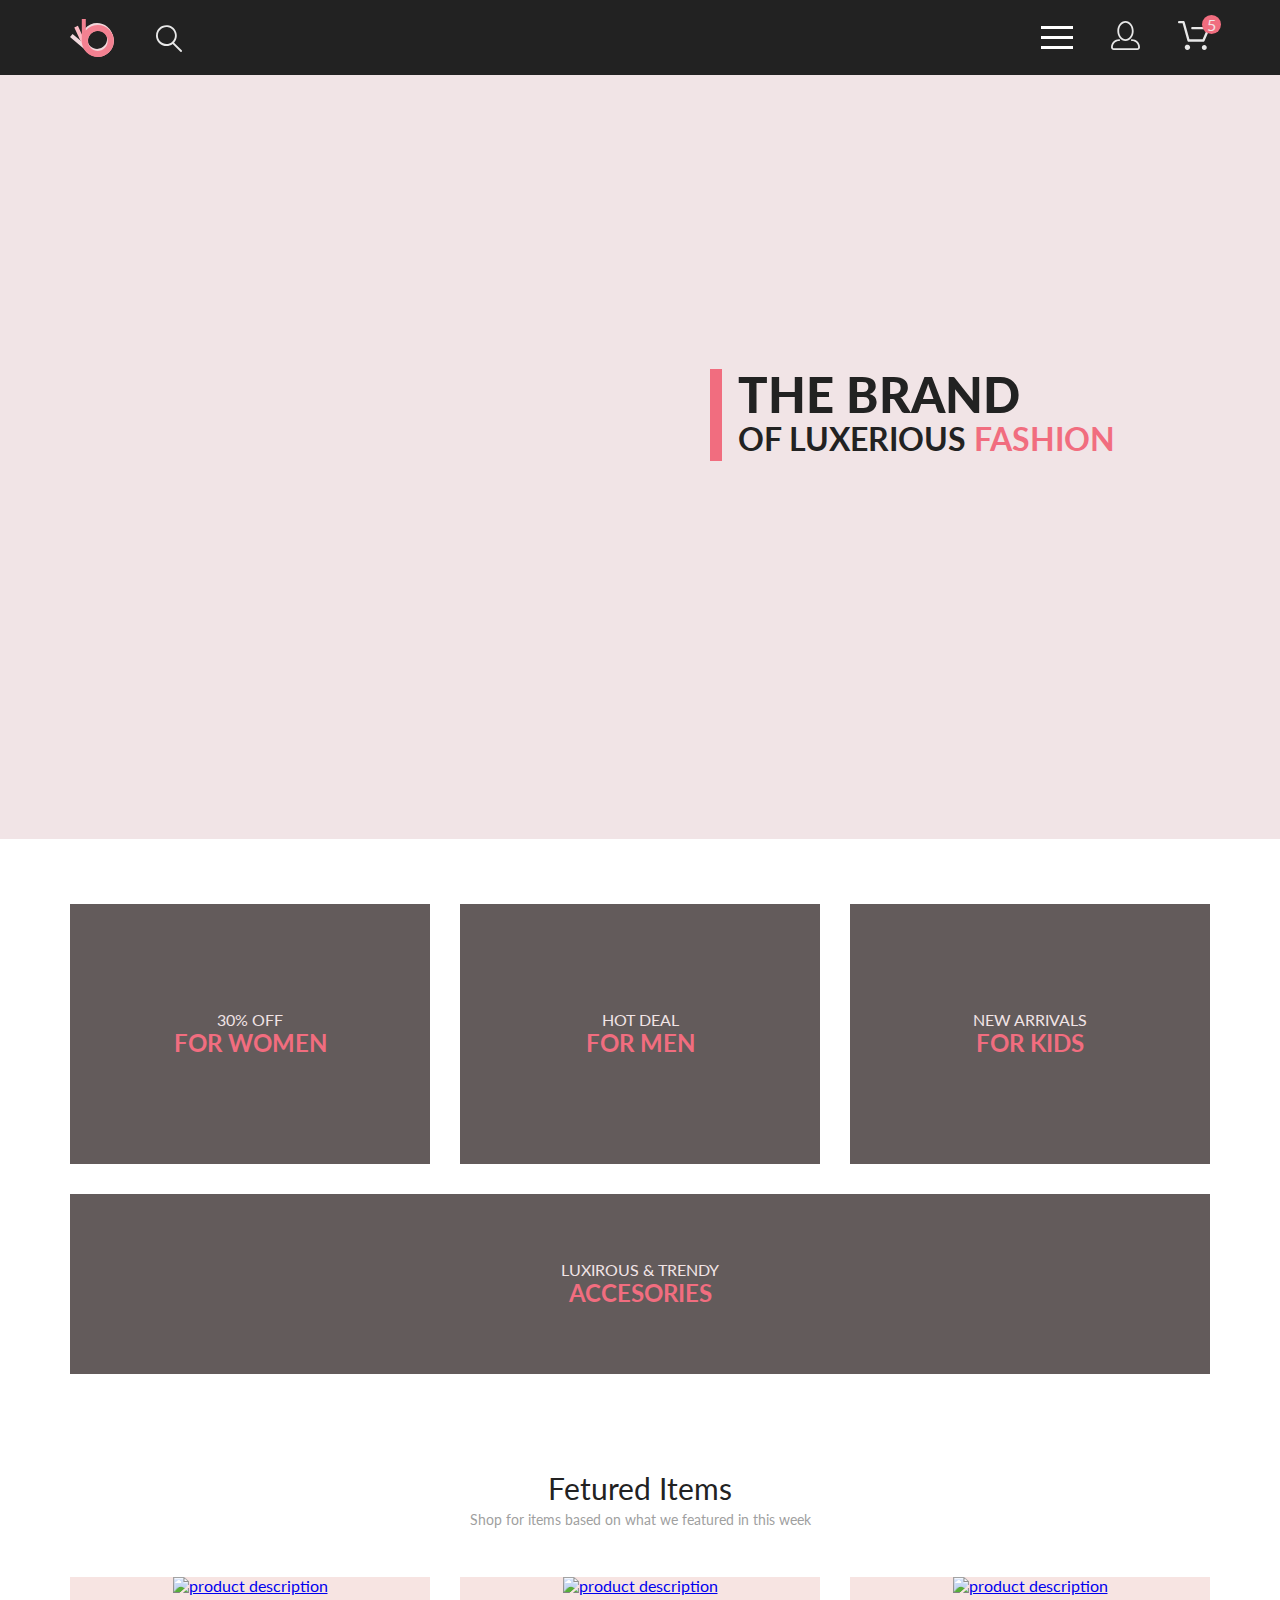
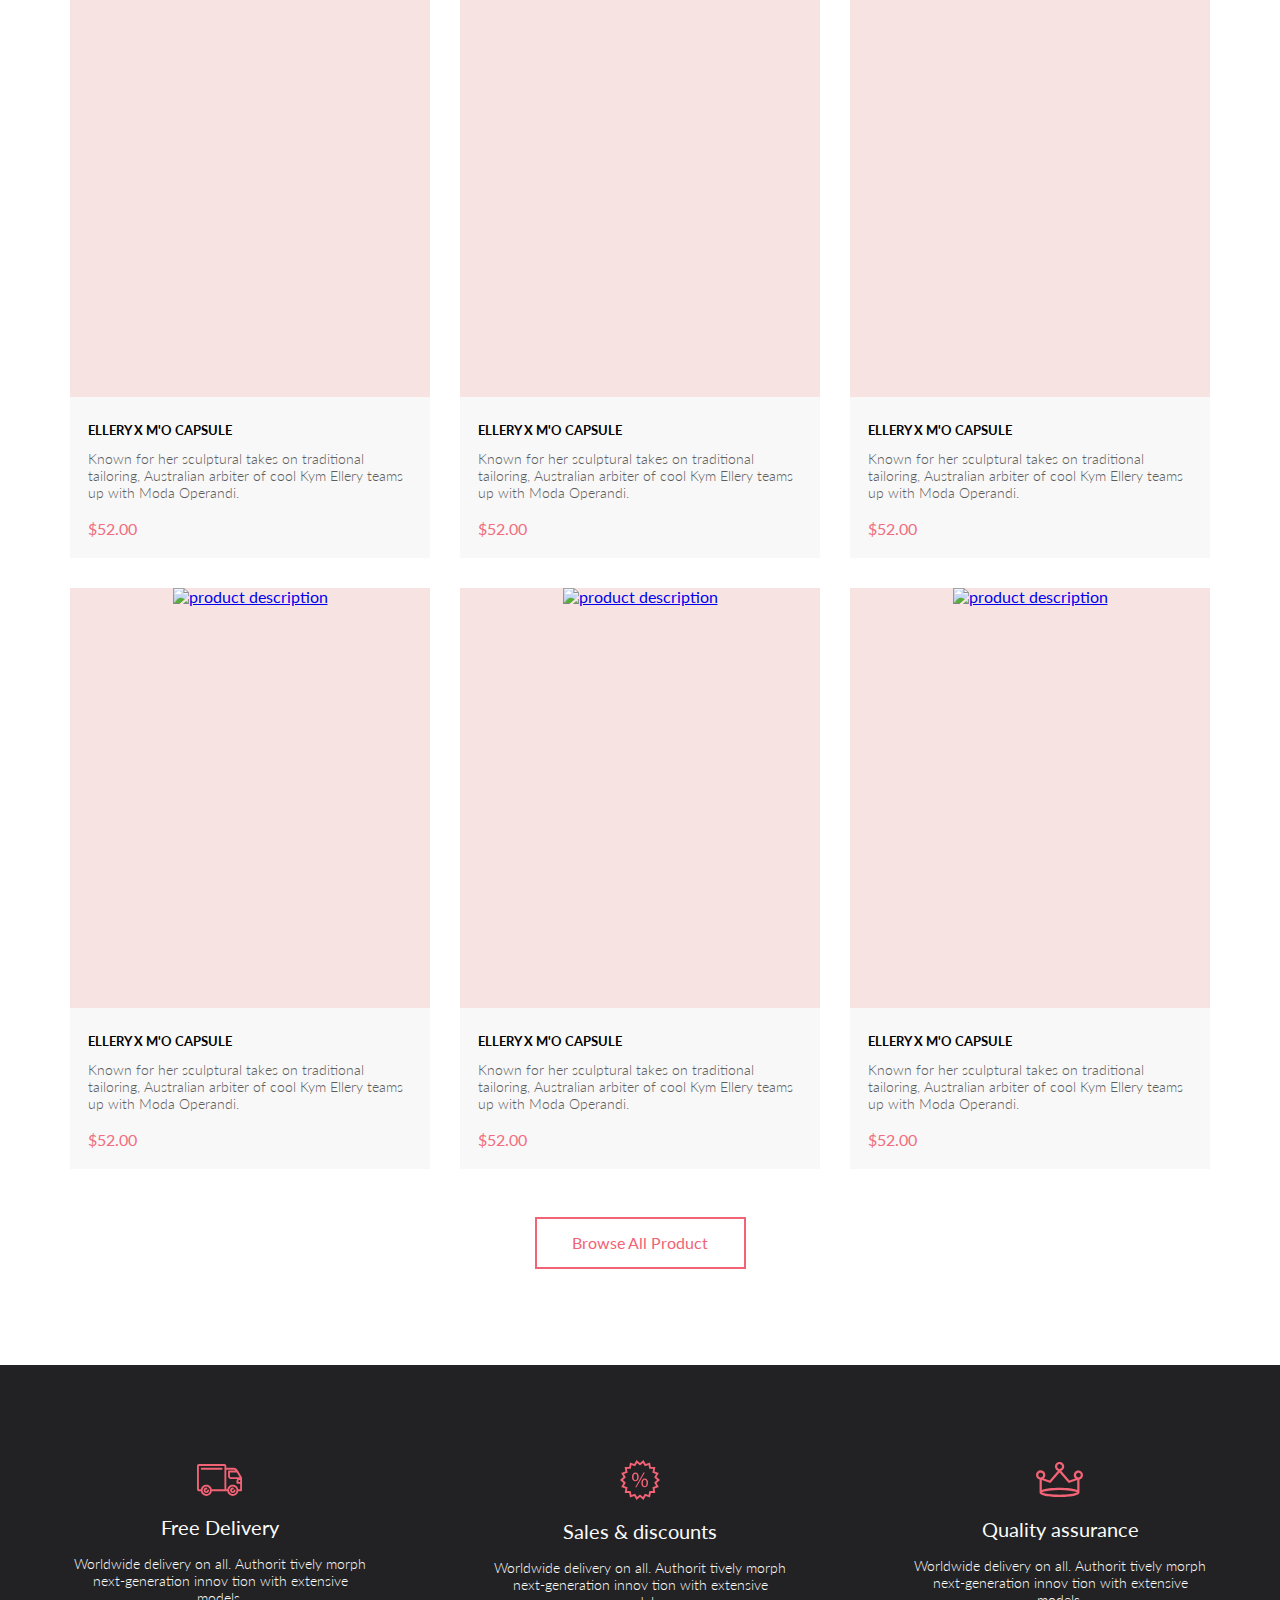
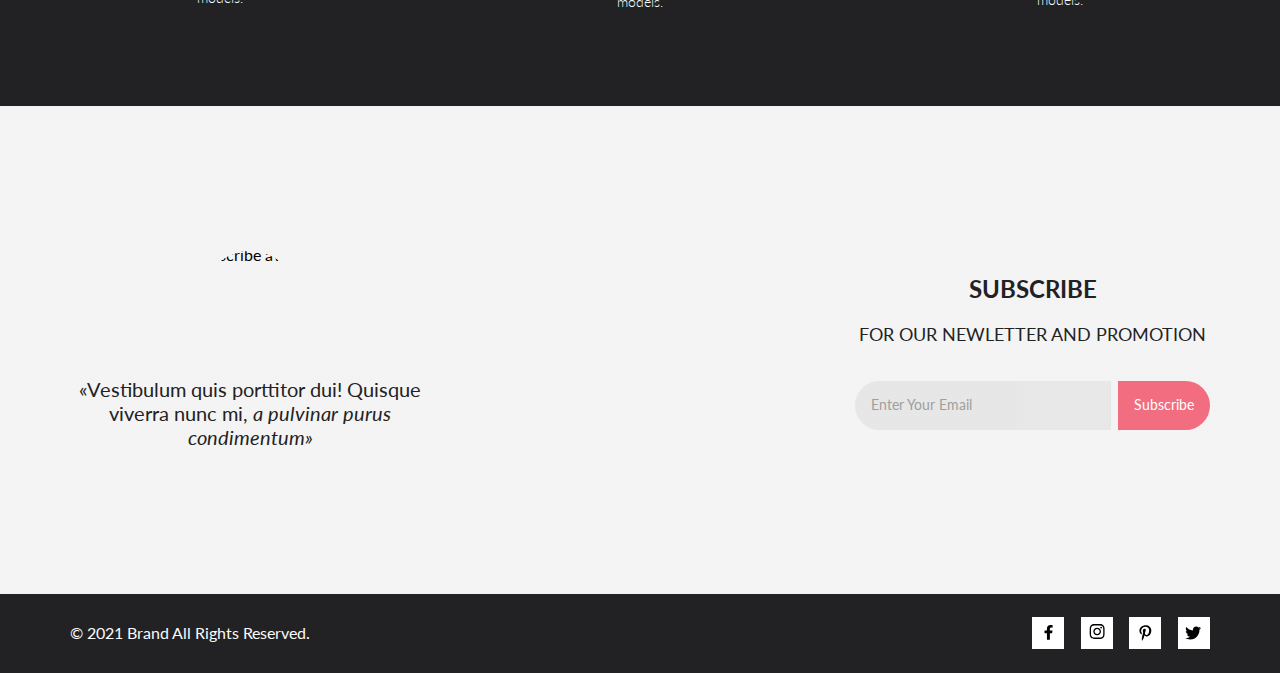
==== commit 018c6e88: "dz4" ====
--- a/index.html
+++ b/index.html
@@ -7,6 +7,7 @@
     <link rel="stylesheet" href="css/style.css">
     <link rel="catalog" href="catalog.html">
     <link rel="index" href="product.html">
+    <link rel="cart" href="cart.html">
     <link rel="stylesheet" href="css/normalize.css">
     <title>Shop</title>
     <link
@@ -123,13 +124,13 @@
                         </ul>
                     </nav>
 
-                    <a class="account-btn">
+                    <a href="#" class="account-btn">
                         <svg width="29" height="29" viewBox="0 0 29 29" xmlns="http://www.w3.org/2000/svg">
                             <path
                                 d="M14.5 19.937C19 19.937 22.656 15.464 22.656 9.968C22.656 4.472 19 0 14.5 0C13.3631 0.0217413 12.2463 0.303398 11.2351 0.823397C10.2239 1.34339 9.34507 2.08794 8.66602 3C7.12663 4.99573 6.30819 7.45381 6.34399 9.974C6.34399 15.465 10 19.937 14.5 19.937ZM14.5 1.813C18 1.813 20.844 5.472 20.844 9.969C20.844 14.466 17.998 18.125 14.5 18.125C11.002 18.125 8.15603 14.465 8.15503 9.969C8.15403 5.473 11 1.813 14.5 1.813ZM20.844 18.125C20.6036 18.125 20.373 18.2205 20.203 18.3905C20.033 18.5605 19.9375 18.7911 19.9375 19.0315C19.9375 19.2719 20.033 19.5025 20.203 19.6725C20.373 19.8425 20.6036 19.938 20.844 19.938C22.526 19.9399 24.1386 20.6088 25.3279 21.7982C26.5172 22.9875 27.1861 24.6 27.188 26.282C27.1875 26.5221 27.0918 26.7523 26.922 26.9221C26.7522 27.0918 26.5221 27.1875 26.282 27.188H2.71997C2.47985 27.1875 2.24975 27.0918 2.07996 26.9221C1.91016 26.7523 1.81449 26.5221 1.81396 26.282C1.81608 24.6001 2.48517 22.9877 3.67444 21.7985C4.86371 20.6092 6.47608 19.9401 8.15796 19.938C8.39824 19.938 8.62868 19.8425 8.79858 19.6726C8.96849 19.5027 9.06396 19.2723 9.06396 19.032C9.06396 18.7917 8.96849 18.5613 8.79858 18.3914C8.62868 18.2215 8.39824 18.126 8.15796 18.126C5.99541 18.1279 3.92201 18.9875 2.39258 20.5164C0.863144 22.0453 0.00264777 24.1185 0 26.281C0.000794067 27.0019 0.287502 27.693 0.797241 28.2027C1.30698 28.7125 1.99811 28.9992 2.71899 29H26.282C27.0027 28.9989 27.6936 28.7121 28.2031 28.2024C28.7126 27.6927 28.9992 27.0017 29 26.281C28.9974 24.1187 28.1372 22.0457 26.6083 20.5168C25.0793 18.9878 23.0063 18.1276 20.844 18.125Z" />
                         </svg>
                     </a>
-                    <a class="cart-btn-link">
+                    <a href="cart.html" class="cart-btn-link">
                         <svg class="cart-btn-link-icon" width="32" height="29" viewBox="0 0 32 29"
                             xmlns="http://www.w3.org/2000/svg">
                             <path
--- a/css/style.css
+++ b/css/style.css
@@ -0,0 +1,1464 @@
+* {
+    margin: 0;
+    padding: 0;
+}
+
+body {
+    margin: 0;
+    font-family: Lato;
+    background-color: #fff;
+}
+
+.container {
+    width: 100%;
+}
+
+.center-block {
+    display: flex;
+    align-items: center;
+    align-content: space-around;
+    justify-content: space-between;
+    width: 100%;
+    max-width: 1140px;
+    margin: 0 auto;
+    min-height: inherit;
+}
+
+.page-header {
+    width: 100%;
+    min-height: 75px;
+    display: flex;
+    justify-content: space-between;
+    align-items: flex-end;
+    flex-wrap: wrap;
+    padding: 0 32px;
+    box-sizing: border-box;
+    background: #222222;
+    position: relative;
+}
+
+.page-header svg {
+    fill: #E8E8E8;
+}
+
+.page-header-wrp-btn {
+    display: flex;
+    justify-content: space-between;
+    align-items: flex-end;
+    width: 100%;
+    box-sizing: border-box;
+}
+
+.page-header-wrp-btn:first-child {
+    max-width: 111px;
+}
+
+.page-header-wrp-btn:last-child {
+    max-width: 169px;
+}
+
+.page-header-logo {
+    display: block;
+    text-decoration: none;
+}
+
+.page-header-logo_1 {
+    fill: #F1D9DD;
+}
+
+.page-header-logo_2 {
+    fill: #FCBAC3;
+}
+
+.page-header-logo_3 {
+    fill: #F38191;
+}
+
+.page-header-search-form {
+    width: 26px;
+    min-height: 26px;
+    position: relative;
+}
+
+.page-header-search-btn {
+    width: 20px;
+    min-height: 20px;
+    padding: 5px;
+    box-sizing: border-box;
+    background-color: transparent;
+    border: none;
+    position: absolute;
+    top: -1px;
+    left: 30px;
+    color: #F1E4E6;
+    font-size: 16px;
+    font-family: Arial;
+    text-transform: capitalize;
+    cursor: auto;
+}
+
+.page-header-search-form:hover svg {
+    fill: #F16D7F;
+}
+
+.page-header-search-form:active svg {
+    fill: #F1E4E6;
+}
+
+.page-header-search-btn:focus {
+    width: 200px;
+    min-height: 20px;
+}
+
+.menu-btn {
+    display: flex;
+    justify-content: center;
+    align-items: center;
+    width: 32px;
+    height: 32px;
+    background-color: #222222;
+}
+
+.menu-btn span {
+    display: block;
+    width: 100%;
+    height: 3px;
+    background-color: #fff;
+    margin: auto;
+    position: relative;
+}
+
+.menu-btn:hover span,
+.menu-btn:hover span::before,
+.menu-btn:hover span::after {
+    background-color: #F16D7F;
+}
+
+.menu-btn:active span,
+.menu-btn:active span::before,
+.menu-btn:active span::after {
+    background-color: #FFFFFF;
+}
+
+.menu-btn span::before,
+.menu-btn span::after {
+    content: "";
+    display: block;
+    width: 100%;
+    height: 3px;
+    background-color: #fff;
+    position: absolute;
+    top: -10px;
+    left: 0;
+}
+
+#menu-switch {
+    display: none;
+}
+
+#menu-switch:checked~.menu-list {
+    display: block;
+}
+
+#menu-switch:checked~.page-header-banner {
+    border: 8px solid red;
+}
+
+.menu-list {
+    display: none;
+    width: 100%;
+    max-width: 232px;
+    min-height: 764px;
+    padding: 16px 33px;
+    box-sizing: border-box;
+    background-color: #fff;
+    position: absolute;
+    top: 75px;
+    right: 0;
+    z-index: 20;
+}
+
+.menu-list-close-btn {
+    display: block;
+    width: 12px;
+    height: 12px;
+    margin: 0;
+    padding: 0;
+    position: relative;
+    top: 0;
+    left: 170px;
+}
+
+.menu-list-close-btn::before {
+    content: "";
+    display: block;
+    width: 18px;
+    height: 2px;
+    background: #6F6E6E;
+    border-radius: 10px;
+    position: absolute;
+    top: 5px;
+    left: -3px;
+    z-index: 5;
+    transform: rotate(45deg);
+}
+
+.menu-list-close-btn::after {
+    content: "";
+    display: block;
+    width: 18px;
+    height: 2px;
+    background: #6F6E6E;
+    border-radius: 10px;
+    position: absolute;
+    top: 5px;
+    left: -3px;
+    z-index: 1;
+    transform: rotate(135deg);
+}
+
+.menu-btn span::after {
+    top: 10px;
+}
+
+.menu-btn span::before {
+    border: 10px;
+}
+
+.menu-list-close-btn:hover::before,
+.menu-list-close-btn:hover::after {
+    background: #6F6E6E;
+    ;
+}
+
+.menu-list-close-btn:active::before,
+.menu-list-close-btn:active::after {
+    background: #6F6E6E;
+    ;
+}
+
+.menu-list-title {
+    display: block;
+    margin: 9px 0 24px 0;
+    font-weight: bold;
+    color: #000000;
+    text-transform: uppercase;
+}
+
+.menu-title>a,
+.menu-list-item>a,
+.menu-sublist-item>a {
+    font-style: normal;
+    font-size: 14px;
+    line-height: 17px;
+    font-weight: normal;
+}
+
+.menu-list-item {
+    list-style-type: none;
+}
+
+.menu-list-item>a {
+    display: block;
+    margin: 0 0 11px 0;
+    color: #F16D7F;
+    text-transform: uppercase;
+    text-decoration: none;
+}
+
+.menu-list-item:hover>a {
+    color: #9889D7;
+}
+
+.menu-list-item:active>a {
+    color: #9D2334;
+}
+
+.menu-sublist {
+    padding: 0 0 0 21.5px;
+    box-sizing: border-box;
+    list-style: none;
+}
+
+.menu-sublist-item {
+    list-style-type: none;
+}
+
+.menu-sublist-item>a {
+    display: block;
+    width: 100%;
+    height: 100%;
+    margin: 0 0 11px 0;
+    color: #6F6E6E;
+}
+
+.menu-sublist-item a {
+    text-decoration: none;
+}
+
+.menu-sublist-item:hover a {
+    text-decoration: underline;
+}
+
+.menu-sublist-item:active a {
+    text-decoration: none;
+}
+
+.account-btn {
+    text-decoration: none;
+}
+
+.account-btn svg {
+    width: 29px;
+    height: 29px;
+}
+
+.account-btn:hover svg {
+    fill: #F16D7F;
+}
+
+.account-btn:active svg {
+    fill: #F1E4E6;
+}
+
+.cart-btn-link {
+    text-decoration: none;
+    position: relative;
+}
+
+.cart-btn-link svg {
+    width: 32px;
+    height: 29px;
+}
+
+.cart-btn-link span {
+    display: block;
+    width: 19px;
+    height: 19px;
+    background-color: #F16D7F;
+    border-radius: 50%;
+    display: flex;
+    justify-content: center;
+    align-items: center;
+    color: #F1E4E6;
+    position: absolute;
+    top: -6px;
+    left: 24px;
+}
+
+.cart-btn-link:hover svg {
+    fill: #F16D7F;
+}
+
+.cart-btn-link:active svg {
+    fill: #F1E4E6;
+}
+
+.banner {
+    width: 100%;
+    min-height: 764px;
+    margin: 0 0 65px 0;
+    background-color: #F1E4E6;
+}
+
+.banner-wrp {
+    display: flex;
+    align-items: center;
+    justify-content: flex-end;
+    min-height: inherit;
+    background-image: url('https://i.postimg.cc/nh71xLyT/Layer-57-removebg-preview-1.png');
+    background-repeat: no-repeat;
+    background-size: contain;
+    background-position: bottom left -225px;
+}
+
+.banner-title {
+    display: block;
+    width: 100%;
+    max-width: 377px;
+    margin: 0 95px 87px 0;
+    font-style: normal;
+    font-weight: 900;
+    font-size: 49px;
+    line-height: 51.6px;
+    color: #222222;
+    text-transform: uppercase;
+    position: relative;
+}
+
+.banner-title::before {
+    content: "";
+    display: block;
+    width: 12px;
+    height: 92px;
+    background-color: #F16D7F;
+    position: absolute;
+    top: 0;
+    left: -28px;
+}
+
+.banner-subtitle {
+    display: block;
+    font-weight: 700;
+    font-size: 32px;
+    line-height: 38.4px;
+}
+
+.banner-subtitle span {
+    color: #F16D7F;
+}
+
+.categories {
+    width: 100%;
+    margin: 0 0 96px 0;
+}
+
+.categories .center-block {
+    display: grid;
+    grid-template-columns: 1fr 1fr 1fr;
+    column-gap: 30px;
+}
+
+.categories-item:last-child {
+    grid-column: 3 span;
+}
+
+.categories-list {
+    list-style-type: none;
+    flex-wrap: wrap;
+}
+
+
+.categories-item {
+    width: 100%;
+    max-width: 360px;
+    min-height: 260px;
+    margin: 0 0 30px 0;
+    background-size: cover;
+    background-position: center;
+    background-repeat: no-repeat;
+    background-color: rgba(33, 22, 22, 0.7);
+    background-blend-mode: darken;
+}
+
+.big {
+    min-height: 180px;
+}
+
+.categories-item:nth-child(1) {
+    background-image: url('https://i.postimg.cc/wjPdKrLr/Layer-43.png');
+}
+
+.categories-item:nth-child(2) {
+    background-image: url('https://i.postimg.cc/K8T0zpCw/Rectangle-30.png');
+}
+
+.categories-item:nth-child(3) {
+    background-image: url('https://i.postimg.cc/VNB49rfF/Rectangle-30-1.png');
+}
+
+.categories-item:last-child {
+    max-width: 100%;
+    background-image: url('https://i.postimg.cc/DyJgjYf0/Rectangle-20-2.png');
+}
+
+.categories-item:last-child {
+    margin: 0;
+}
+
+.categories-item-link {
+    display: flex;
+    justify-content: center;
+    align-items: center;
+    align-content: center;
+    flex-wrap: wrap;
+    min-height: inherit;
+    width: 100%;
+    text-decoration: none;
+    cursor: pointer;
+}
+
+.categories-item-title,
+.categories-item-subtitle {
+    display: block;
+    width: 100%;
+    text-transform: uppercase;
+}
+
+.categories-item-title {
+    font-style: normal;
+    font-weight: 400;
+    font-size: 16px;
+    line-height: 19.2px;
+    text-align: center;
+    color: #F1E4E6;
+}
+
+.categories-item-subtitle {
+    display: block;
+    width: 100%;
+    font-style: normal;
+    font-weight: 700;
+    font-size: 24px;
+    line-height: 28.8px;
+    text-align: center;
+    color: #F16D7F;
+}
+
+.products {
+    width: 100%;
+    margin: 0 0 95.5px 0;
+}
+
+.products-title {
+    display: block;
+    width: 100%;
+    margin: 0;
+    text-align: center;
+    font-style: normal;
+    font-weight: 400;
+    font-size: 30px;
+    line-height: 36px;
+    color: #222222;
+}
+
+.products-txt {
+    display: block;
+    width: 100%;
+    margin: 6px 0 48px 0;
+    text-align: center;
+    font-style: normal;
+    font-weight: normal;
+    font-size: 14px;
+    line-height: 16.8px;
+    color: #9F9F9F;
+}
+
+.products-list {
+    list-style-type: none;
+    margin: 0 auto 18px auto;
+    flex-wrap: wrap;
+    display: grid;
+    grid-template-columns: 1fr 1fr 1fr;
+    column-gap: 30px;
+}
+
+.products-item {
+    display: block;
+    width: 100%;
+    max-width: 360px;
+    margin: 0 0 30px 0;
+    position: relative;
+    background: #F8F8F8;
+    text-decoration: none;
+    box-sizing: border-box;
+}
+
+.products-item-photo-wrp {
+    display: flex;
+    justify-content: center;
+    align-items: center;
+    width: 100%;
+    background-color: #F7E4E2;
+    box-sizing: border-box;
+    position: relative;
+    overflow: hidden;
+}
+
+.products-item-photo {
+    display: block;
+    width: 100%;
+    margin: 0 auto;
+    box-sizing: border-box;
+}
+
+.products-item-txt-wrp {
+    padding: 25px 18px 20px 18px;
+    box-sizing: border-box;
+    text-align: left;
+}
+
+.products-item-title {
+    display: block;
+    margin: 0 0 12px 0;
+    text-transform: uppercase;
+    font-size: 13px;
+    line-height: 16px;
+    color: #000000;
+}
+
+.products-item-txt {
+    margin: 0 0 18px 0;
+    font-weight: 300;
+    font-size: 14px;
+    line-height: 17px;
+    color: #5D5D5D;
+}
+
+.products-item-price {
+    display: block;
+    margin: 0;
+    font-size: 16px;
+    line-height: 19px;
+    color: #F16D7F;
+}
+
+.products-item-btn {
+    display: none;
+    justify-content: center;
+    align-items: center;
+    width: 100%;
+    max-width: 160px;
+    padding: 10px;
+    box-sizing: border-box;
+    border: 1px solid #fff;
+    background: transparent;
+    text-align: center;
+    font-size: 14px;
+    line-height: 17px;
+    color: #ffff;
+    position: absolute;
+    top: 30%;
+    left: calc(50% - 80px);
+}
+
+.products-item-btn svg {
+    fill: #fff;
+    margin: 0 11px 0 0;
+    background: rgba(58, 56, 56, 0.86);
+    background-blend-mode: darken;
+}
+
+
+.products-item-btn:hover {
+    color: #fff;
+    border: 1px solid #fff;
+}
+
+.products-item-photo:hover img {
+    display: block;
+    filter: brightness(0.5);
+}
+
+.products-item:hover .products-item-btn {
+    display: flex
+}
+
+.products-item:hover .products-item-btn:hover {
+    background-color: #ccc;
+    color: #000;
+    border: 1px solid #000;
+}
+
+.products-item:hover .products-item-btn:hover svg {
+    fill: #000;
+    background-color: transparent;
+}
+
+.products-item:hover .products-item-btn:active {
+    background-color: transparent;
+    color: #fff;
+    border: 1px solid #fff;
+}
+
+.products-item:hover .products-item-btn:active svg {
+    fill: #fff;
+}
+
+.products-item:hover .products-item-photo-wrp::before {
+    content: "";
+    display: block;
+    width: 100%;
+    height: 100%;
+    background: rgba(58, 56, 56, 0.86);
+    position: absolute;
+    top: 0;
+    left: 0;
+}
+
+.products-btn {
+    display: block;
+    width: 100%;
+    max-width: 211px;
+    margin: 0 auto;
+    padding: 14.5px;
+    background-color: #fff;
+    border: 2px solid #F26376;
+    box-sizing: border-box;
+    color: #F26376;
+    font-style: normal;
+    font-weight: 400;
+    font-size: 16px;
+    line-height: 19.2px;
+    text-align: center;
+    word-break: break-all;
+}
+
+.products-btn:hover {
+    background-color: #F26376;
+    color: #fff;
+}
+
+.products-btn:active {
+    background-color: #fff;
+    border: 2px solid #F26376;
+    color: #F26376;
+}
+
+.features {
+    justify-content: center;
+    width: 100%;
+    min-height: 341px;
+    background-color: #222224;
+    box-sizing: border-box;
+}
+
+.features-list {
+    list-style-type: none;
+}
+
+.features-item {
+    justify-content: center;
+    align-items: center;
+    flex-wrap: wrap;
+    width: 100%;
+    max-width: 300px;
+    box-sizing: border-box;
+}
+
+.features-item-icon {
+    width: 100%;
+    justify-content: center;
+    align-items: flex-start;
+    flex-wrap: wrap;
+    fill: #F26376;
+    display: block;
+}
+
+.features-item-title {
+    display: block;
+    margin: 19.7px 0 16.01px 0;
+    font-weight: 400;
+    font-size: 19.96px;
+    line-height: 24px;
+    text-align: center;
+    color: #FBFBFB;
+}
+
+.features-item-txt {
+    font-weight: 300;
+    font-size: 13.972px;
+    line-height: 17px;
+    text-align: center;
+    color: #FBFBFB;
+}
+
+.page-footer {
+    width: 100%;
+}
+
+.subscribe {
+    width: 100%;
+    min-height: 448px;
+    padding: 20px;
+    box-sizing: border-box;
+    background-image: linear-gradient(rgba(244, 244, 244, 0.7), rgba(244, 244, 244, 0.7)),
+        url('https://i.postimg.cc/tJVR1VWX/Layer-41.png');
+    background-size: cover;
+    background-position: center;
+    background-repeat: no-repeat;
+    background-color: #F3F3F3;
+}
+
+.subscribe-info {
+    display: flex;
+    justify-content: center;
+    align-items: flex-start;
+    flex-wrap: wrap;
+    width: 100%;
+    max-width: 360px;
+    margin: 0 40px 0 0;
+}
+
+.subscribe-info-avatar {
+    display: block;
+    width: 96px;
+    height: 96px;
+    margin: 0 0 30px 0;
+    border-radius: 50%;
+    overflow: hidden;
+}
+
+.subscribe-info-avatar img {
+    display: block;
+    width: 150%;
+    height: 150%;
+    position: relative;
+    top: -5px;
+    left: -24px;
+}
+
+.subscribe-info-txt {
+    font-style: normal;
+    font-weight: 400;
+    font-size: 20px;
+    line-height: 24px;
+    text-align: center;
+    color: #222224;
+}
+
+.subscribe-info-txt span {
+    font-style: italic;
+}
+
+.subscribe-form-wrp {
+    width: 100%;
+    max-width: 355px;
+}
+
+.subscribe-form-title,
+.subscribe-form-subtitle {
+    color: #222224;
+    text-align: center;
+    text-transform: uppercase;
+    font-style: normal;
+}
+
+.subscribe-form-title {
+    display: block;
+    margin: 0 0 10px 0;
+    font-weight: 700;
+    font-size: 24px;
+    line-height: 40.13px;
+}
+
+.subscribe-form-subtitle {
+    display: block;
+    margin: 0 0 32px 0;
+    font-weight: 400;
+    font-size: 18px;
+    line-height: 30.1px;
+}
+
+.subscribe-form {
+    display: flex;
+    justify-content: space-between;
+    align-items: center;
+    width: 100%;
+    max-width: 356px;
+    margin: 0 auto;
+}
+
+.subscribe-form-email {
+    display: flex;
+    align-items: center;
+    width: 100%;
+    max-width: 256px;
+    padding: 16px;
+    box-sizing: border-box;
+    border: none;
+    border-radius: 30px 0 0 30px;
+    background-color: #E1E1E1;
+    font-style: normal;
+    font-weight: 400;
+    font-size: 14px;
+    line-height: 16.8px;
+    color: #222224;
+    opacity: 0.67;
+}
+
+.subscribe-form-btn {
+    display: block;
+    padding: 16px;
+    box-sizing: border-box;
+    border: none;
+    border-radius: 0 30px 30px 0;
+    background-color: #F16D7F;
+    font-style: normal;
+    font-weight: 400;
+    font-size: 14px;
+    line-height: 16.8px;
+    display: flex;
+    align-items: center;
+    text-align: center;
+    color: #FFFFFF;
+}
+
+.subscribe-form-btn:hover {
+    background-color: #fff;
+    color: #F16D7F;
+}
+
+.subscribe-form-btn:active {
+    background-color: #F16D7F;
+    color: #fff;
+}
+
+.copyright {
+    min-height: 69px;
+    padding: 5px 32px;
+    -webkit-box-sizing: border-box;
+    -moz-box-sizing: border-box;
+    box-sizing: border-box;
+    background-color: #222224;
+}
+
+.copyright-txt {
+    font-style: normal;
+    font-weight: 400;
+    font-size: 16px;
+    line-height: 19.2px;
+    color: #FBFBFB;
+}
+
+.socials-list {
+    list-style-type: none;
+    display: flex;
+    justify-content: space-between;
+    align-items: center;
+    width: 100%;
+    max-width: 178px;
+}
+
+.socials-item {
+    display: flex;
+    justify-content: center;
+    align-items: center;
+    width: 32px;
+    height: 32px;
+    background-color: #fff;
+}
+
+.socials-item svg {
+    fill: #000;
+    margin: auto;
+}
+
+.socials-item:hover svg {
+    fill: #F16D7F;
+}
+
+.socials-item:active {
+    background-color: #F16D7F;
+}
+
+.socials-item:active svg {
+    fill: #fff;
+}
+
+.socials-item-link {
+    display: flex;
+    width: 100%;
+    height: 100%;
+    text-decoration: none;
+}
+
+.banner-catalog {
+    width: 100%;
+    min-height: 148px;
+    margin: 0;
+    background-color: #F1E4E6;
+}
+
+.banner-title-catalog {
+    display: block;
+    font-style: normal;
+    font-weight: 400;
+    font-size: 24px;
+    line-height: 29px;
+    color: #F16D7F;
+    text-transform: uppercase;
+    position: relative;
+}
+
+.breadcrumb-catalog ul {
+    list-style-type: none;
+}
+
+.breadcrumb-catalog li {
+    display: inline-block;
+}
+
+.breadcrumb-catalog a {
+    text-decoration: none;
+}
+
+.breadcrumb-catalog {
+    display: block;
+    font-style: normal;
+    font-weight: 300;
+    font-size: 14px;
+    line-height: 17px;
+    color: #636363;
+    text-transform: uppercase;
+    position: relative;
+}
+
+.breadcrumb-active {
+    color: #F16D7F;
+    text-transform: uppercase;
+}
+
+.products-item-photo-wrp-catalog {
+    display: flex;
+    justify-content: center;
+    align-items: center;
+    width: 100%;
+    background-color: #F7E4E2;
+    box-sizing: border-box;
+    position: relative;
+    overflow: hidden;
+}
+
+.pagination {
+    border: 1px solid #EBEBEB;
+    border-radius: 5px;
+    display: block;
+    text-transform: uppercase;
+    padding: 12px;
+    margin: 0 auto;
+    display: block;
+    width: 100%;
+    max-width: 283px;
+    display: flex;
+    justify-content: space-between;
+}
+
+.pagination ul {
+    list-style-type: none;
+}
+
+.pagination li {
+    display: inline-block;
+}
+
+.pagination a {
+    text-decoration: none;
+}
+
+.pagination-page-txt {
+    font-weight: 300;
+    font-size: 16px;
+    line-height: 19px;
+    color: #EBEBEB;
+}
+
+.pagination a:hover,
+.pagination a:active {
+    color: #F16D7F;
+}
+
+.filter {
+    width: 100%;
+    min-height: 132px;
+    margin: 0;
+    background-color: #ffff;
+    position: relative;
+}
+
+.filet-center-block {
+    display: flex;
+    align-items: center;
+    align-content: space-around;
+    width: 100%;
+    max-width: 1140px;
+    margin: 0 auto;
+    min-height: inherit;
+}
+
+
+.filter-nav-small {
+    width: 360px;
+}
+
+.filter-nav-big {
+    width: 100%;
+    max-width: 360px;
+    list-style-type: none;
+    display: flex;
+    justify-content: space-between;
+    align-items: center;
+}
+
+.filter-label:hover {
+    color: #F16D7F;
+}
+
+.filter-label:active {
+    color: #000;
+}
+
+#btn:checked~ul {
+    visibility: visible;
+}
+
+.filter-ul {
+    visibility: hidden;
+    width: 360px;
+    min-height: 487px;
+    -webkit-box-sizing: border-box;
+    -moz-box-sizing: border-box;
+    box-sizing: border-box;
+    background-color: #fff;
+    list-style: none;
+    position: absolute;
+    top: 85px;
+    z-index: 20;
+}
+
+.filter-ul a,
+.filtet-checbox-ul a,
+.filtet-size-ul a,
+.filtet-price-ul a {
+    text-decoration: none;
+}
+
+.filter-list-item {
+    list-style-type: none;
+    flex-direction: column;
+    justify-content: space-around;
+    border-bottom: 1px solid #EBEBEB;
+    border-left: 5px solid #EF5B70;
+    color: #EF5B70;
+    font-weight: 400;
+    font-size: 14px;
+    line-height: 17px;
+    padding: 11px;
+    margin-bottom: 11px;
+    text-transform: uppercase;
+}
+
+.filter-list-txt {
+    padding: 11px;
+}
+
+.filter-list-item>a {
+    display: block;
+    color: #EF5B70;
+    text-transform: uppercase;
+    text-decoration: none;
+}
+
+.filter-list-item:hover>a {
+    color: #EF5B70;
+}
+
+.filter-list-item:active>a {
+    color: #EF5B70
+}
+
+.filter-list-txt>a {
+    color: #6F6E6E;
+    font-weight: 400;
+    font-size: 14px;
+    line-height: 17px;
+}
+
+.filter-label {
+    font-weight: 600;
+    font-size: 14px;
+    line-height: 17px;
+    color: #6F6E6E;
+    text-transform: uppercase;
+}
+
+.filter-input {
+    position: absolute;
+    z-index: -1;
+    opacity: 0;
+}
+
+.filter_title::after {
+    content: '';
+    display: block;
+    position: absolute;
+    right: -1px;
+    top: 8px;
+    border-left: 2px solid #d5d5d5;
+    border-top: 2px solid #d5d5d5;
+    width: 8px;
+    height: 8px;
+    -webkit-transform: rotate(-135deg);
+    transform: rotate(-135deg);
+    -webkit-transition: all .5s ease 0s;
+    transition: all .5s ease 0s;
+}
+
+.filter-label-ch:hover {
+    color: #F16D7F;
+}
+
+.filter-label-ch:active {
+    color: #000;
+}
+
+.filter-label-ch {
+    font-weight: 400;
+    font-size: 14px;
+    line-height: 17px;
+    text-transform: uppercase;
+    color: #6F6E6E;
+}
+
+.filter-label-ch svg,
+.filter-label-size svg,
+.filter-label-price svg {
+    padding: 0 0 0 10px;
+}
+
+#btn-ch:checked~ul {
+    visibility: visible;
+}
+
+.filtet-checbox-ul {
+    visibility: hidden;
+    -webkit-box-sizing: border-box;
+    -moz-box-sizing: border-box;
+    box-sizing: border-box;
+    background-color: #fff;
+    list-style: none;
+    position: absolute;
+    z-index: 35;
+}
+
+
+.filter-label-input {
+    position: absolute;
+    z-index: -1;
+    opacity: 0;
+}
+
+.filter-label-input::after {
+    content: '';
+    display: block;
+    top: 8px;
+    border-left: 2px solid #6F6E6E;
+    border-top: 2px solid #6F6E6E;
+    width: 8px;
+    height: 8px;
+    -webkit-transform: rotate(-135deg);
+    transform: rotate(-135deg);
+    -webkit-transition: all .5s ease 0s;
+    transition: all .5s ease 0s;
+    z-index: 11;
+}
+
+.filter-label-size:hover {
+    color: #F16D7F;
+}
+
+.filter-label-size:active {
+    color: #000;
+}
+
+.filter-label-size {
+    font-weight: 400;
+    font-size: 14px;
+    line-height: 17px;
+    text-transform: uppercase;
+    color: #6F6E6E
+}
+
+.filtet-size-ul {
+    visibility: hidden;
+    -webkit-box-sizing: border-box;
+    -moz-box-sizing: border-box;
+    box-sizing: border-box;
+    background-color: #fff;
+    text-decoration: none;
+    list-style: none;
+    position: absolute;
+    z-index: 35;
+}
+
+#btn-size:checked~ul {
+    visibility: visible;
+}
+
+
+.filter-label-price:hover {
+    color: #F16D7F;
+}
+
+.filter-label-price:active {
+    color: #000;
+}
+
+.filter-label-price {
+    font-weight: 400;
+    font-size: 14px;
+    line-height: 17px;
+    text-transform: uppercase;
+    color: #6F6E6E
+}
+
+.filtet-price-ul {
+    visibility: hidden;
+    -webkit-box-sizing: border-box;
+    -moz-box-sizing: border-box;
+    box-sizing: border-box;
+    background-color: #fff;
+    text-decoration: none;
+    list-style: none;
+    position: absolute;
+    z-index: 35;
+}
+
+#btn-price:checked~ul {
+    visibility: visible;
+}
+
+.filter-label-price::after {
+    content: '';
+    display: block;
+    position: absolute;
+    border-left: 2px solid #070707;
+    border-top: 2px solid #0a0a0a;
+}
+
+.product-card {
+    position: relative;
+    height: 1278px;
+    margin-bottom: 129px;
+}
+
+.product-image {
+    width: 100%;
+    background-color: #F7F7F7;
+    position: absolute;
+    z-index: 1;
+    display: flex;
+    justify-content: space-between;
+    align-items: center;
+}
+
+.product-description {
+    position: relative;
+    width: 100%;
+    max-width: 1140px;
+    margin: 0 auto;
+    min-height: 601px;
+    z-index: 2;
+    top: 677px;
+    border: 1px solid #EAEAEA;
+    text-align: center;
+    background-color: #fff;
+}
+
+.product-image-1 {
+    list-style-type: none;
+    flex-wrap: wrap;
+}
+
+.product-image-1:hover svg {
+    fill: #F16D7F;
+}
+
+.product-image-1:active svg {
+    fill: #000;
+}
+
+.product-description-h1 {
+    text-transform: uppercase;
+    font-weight: 300;
+    font-size: 14px;
+    line-height: 17px;
+    color: #F16D7F;
+    margin: 64px 0 0 0;
+    display: block;
+    position: relative;
+}
+
+.product-description-hr-1 {
+    width: 63px;
+    height: 3px;
+    background: #F16D7F;
+    margin: 12px auto 0 auto;
+    border: 0px;
+}
+
+.product-description-h2 {
+    text-transform: uppercase;
+    font-weight: 300;
+    font-size: 18px;
+    line-height: 22px;
+    color: #4D4D4D;
+    margin: 27px 0 0 0;
+}
+
+.product-description-p {
+    font-weight: 300;
+    font-size: 14px;
+    line-height: 17px;
+    color: #5E5E5E;
+    margin: 48px 0 0 0;
+    width: 555px;
+    margin-left: auto;
+    margin-right: auto;
+}
+
+.product-description-h3 {
+    font-weight: 300;
+    font-size: 24px;
+    line-height: 29px;
+    color: #EF5B70;
+    margin: 32px 0 65px 0;
+}
+
+.product-description-hr-2 {
+    background: #EAEAEA;
+    height: 1px;
+    width: 641px;
+    margin: 0 auto 65px auto;
+    border: 0px;
+}
+
+.product-description-filter {
+    width: auto;
+    list-style-type: none;
+    display: flex;
+    justify-content: space-between;
+    align-items: center;
+    padding: 0 396px 49px 372px;
+}
+
+.products-description-btn {
+    border: 1px solid #FF6A6A;
+    height: 37.4px;
+    width: 211px;
+    background-color: transparent;
+    margin-left: auto;
+    margin-right: auto;
+    color: #F26376;
+    text-decoration: none;
+    text-align: center;
+    padding: 10px 0 0 0;
+    font-weight: 400;
+    font-size: 16px;
+    line-height: 19px;
+    z-index: 3;
+    padding: 15px 56px 14px 23px;
+}
+
+.products-description-btn:hover {
+    color: #F1E4E6;
+    background-color: #F16D7F;
+}
+
+.products-description-btn:active {
+    color: #F16D7F;
+    background-color: transparent;
+}
+
+.products-description-btn svg {
+    margin: 0 11px 0 0;
+    fill: #F16D7F;
+}
+
+.products-description-btn:hover svg {
+    fill: #F1E4E6;
+}
+
+.products-description-btn:active svg {
+    fill: #F16D7F;
+}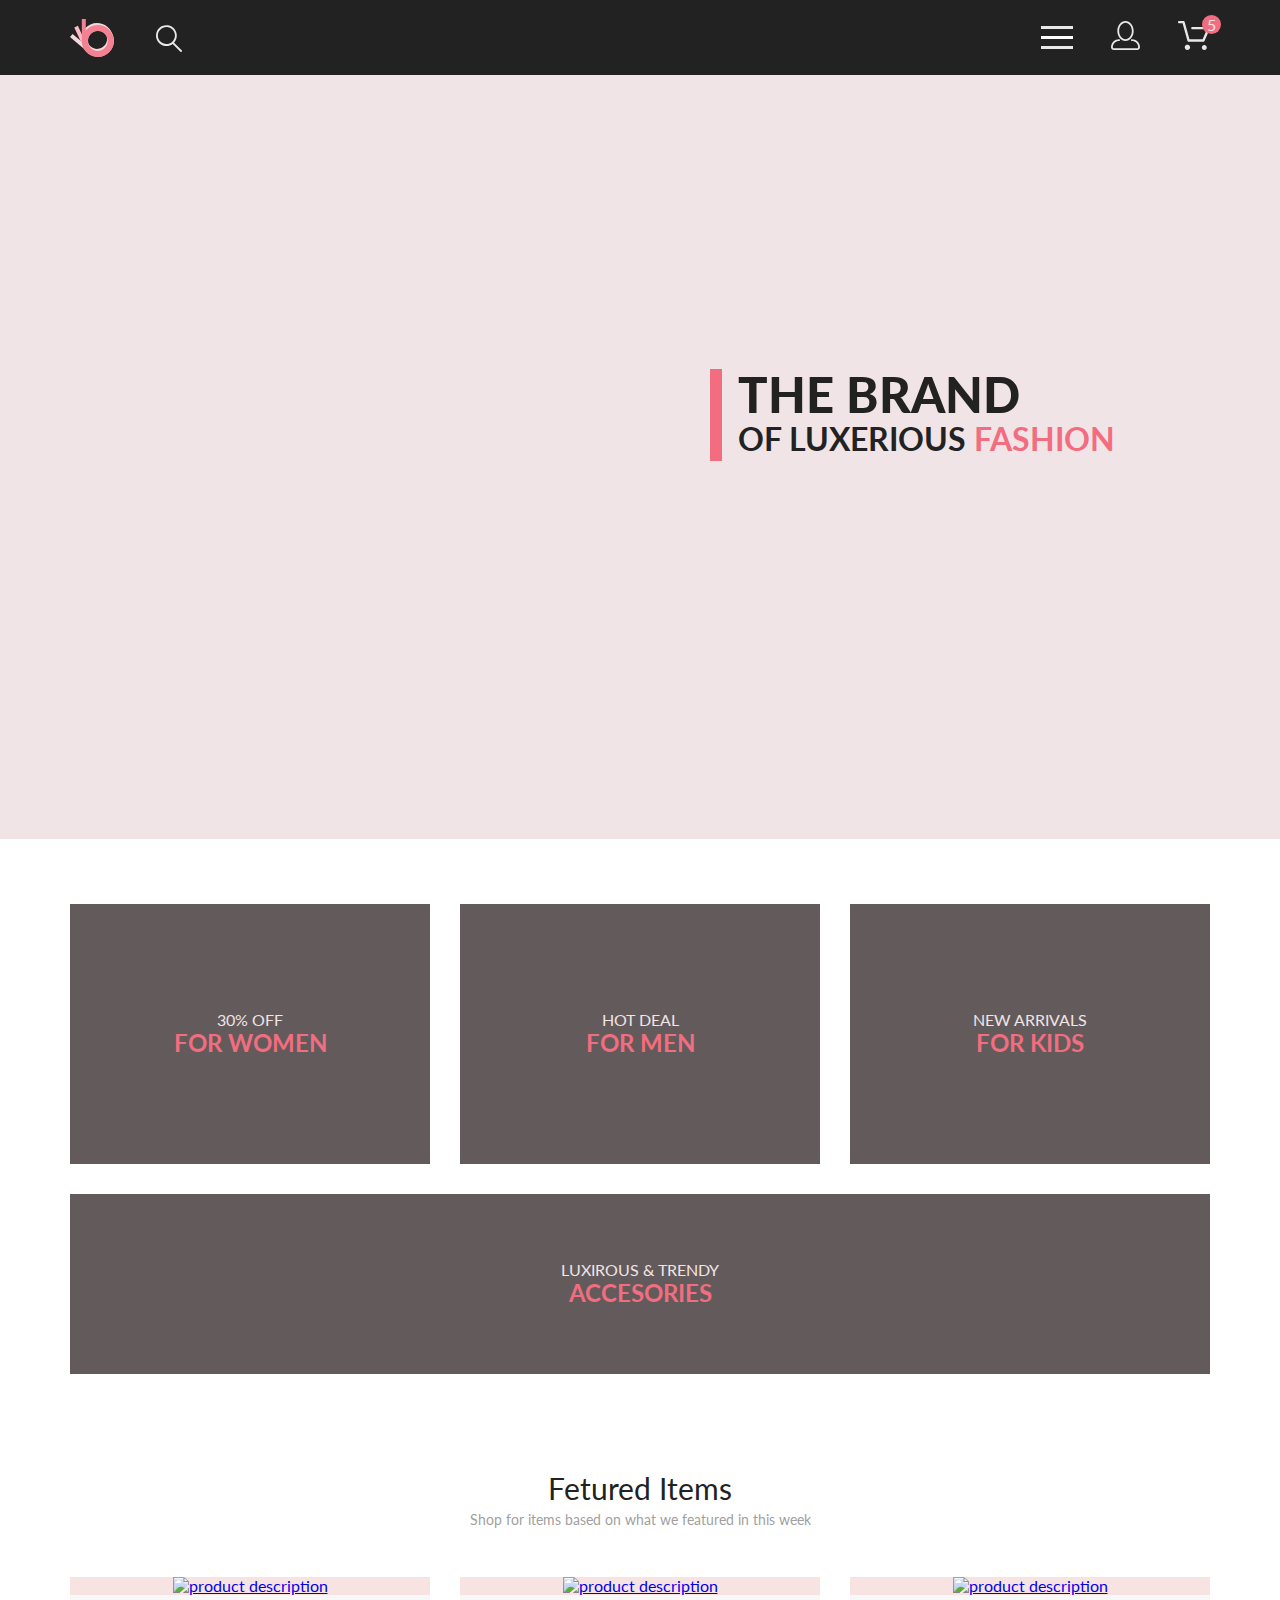
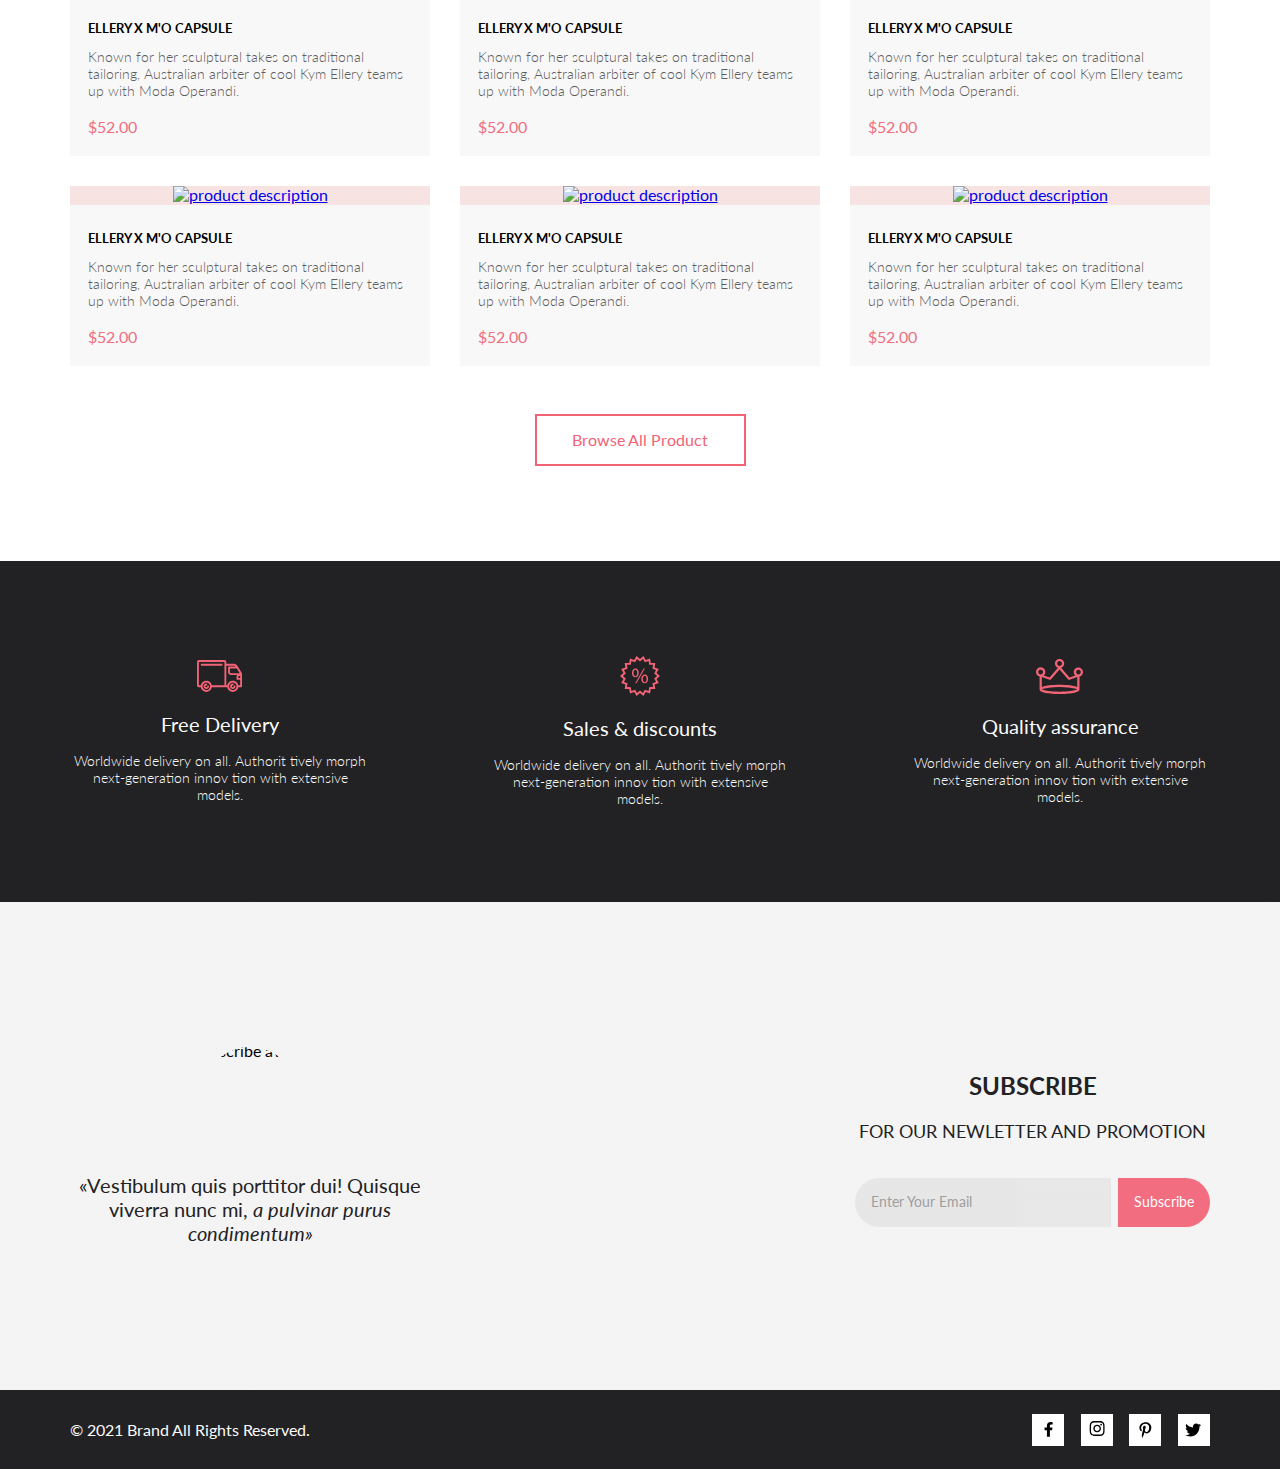
==== commit 7375de23: "cart" ====
--- a/index.html
+++ b/index.html
@@ -8,6 +8,7 @@
     <link rel="catalog" href="catalog.html">
     <link rel="index" href="product.html">
     <link rel="cart" href="cart.html">
+    <link rel="registration" href="registration.html">
     <link rel="stylesheet" href="css/normalize.css">
     <title>Shop</title>
     <link
@@ -50,7 +51,9 @@
                         <input id="menu-switch" type="checkbox">
                         <ul class="menu-list">
                             <li class="menu-list-item">
-                                <div class="menu-list-close-btn"></div>
+                                <div class="menu-list-close-btn">
+
+                                </div>
                             </li>
                             <li class="menu-list-item">
                                 <span class="menu-list-title">menu</span>
@@ -124,7 +127,7 @@
                         </ul>
                     </nav>
 
-                    <a href="#" class="account-btn">
+                    <a href="registration.html" class="account-btn">
                         <svg width="29" height="29" viewBox="0 0 29 29" xmlns="http://www.w3.org/2000/svg">
                             <path
                                 d="M14.5 19.937C19 19.937 22.656 15.464 22.656 9.968C22.656 4.472 19 0 14.5 0C13.3631 0.0217413 12.2463 0.303398 11.2351 0.823397C10.2239 1.34339 9.34507 2.08794 8.66602 3C7.12663 4.99573 6.30819 7.45381 6.34399 9.974C6.34399 15.465 10 19.937 14.5 19.937ZM14.5 1.813C18 1.813 20.844 5.472 20.844 9.969C20.844 14.466 17.998 18.125 14.5 18.125C11.002 18.125 8.15603 14.465 8.15503 9.969C8.15403 5.473 11 1.813 14.5 1.813ZM20.844 18.125C20.6036 18.125 20.373 18.2205 20.203 18.3905C20.033 18.5605 19.9375 18.7911 19.9375 19.0315C19.9375 19.2719 20.033 19.5025 20.203 19.6725C20.373 19.8425 20.6036 19.938 20.844 19.938C22.526 19.9399 24.1386 20.6088 25.3279 21.7982C26.5172 22.9875 27.1861 24.6 27.188 26.282C27.1875 26.5221 27.0918 26.7523 26.922 26.9221C26.7522 27.0918 26.5221 27.1875 26.282 27.188H2.71997C2.47985 27.1875 2.24975 27.0918 2.07996 26.9221C1.91016 26.7523 1.81449 26.5221 1.81396 26.282C1.81608 24.6001 2.48517 22.9877 3.67444 21.7985C4.86371 20.6092 6.47608 19.9401 8.15796 19.938C8.39824 19.938 8.62868 19.8425 8.79858 19.6726C8.96849 19.5027 9.06396 19.2723 9.06396 19.032C9.06396 18.7917 8.96849 18.5613 8.79858 18.3914C8.62868 18.2215 8.39824 18.126 8.15796 18.126C5.99541 18.1279 3.92201 18.9875 2.39258 20.5164C0.863144 22.0453 0.00264777 24.1185 0 26.281C0.000794067 27.0019 0.287502 27.693 0.797241 28.2027C1.30698 28.7125 1.99811 28.9992 2.71899 29H26.282C27.0027 28.9989 27.6936 28.7121 28.2031 28.2024C28.7126 27.6927 28.9992 27.0017 29 26.281C28.9974 24.1187 28.1372 22.0457 26.6083 20.5168C25.0793 18.9878 23.0063 18.1276 20.844 18.125Z" />
--- a/css/style.css
+++ b/css/style.css
@@ -146,7 +146,7 @@
     display: block;
     width: 100%;
     height: 3px;
-    background-color: #fff;
+    background-color: #E8E8E8;
     position: absolute;
     top: -10px;
     left: 0;
@@ -158,10 +158,12 @@
 
 #menu-switch:checked~.menu-list {
     display: block;
+    box-shadow: 0 0 10px 5px rgba(75, 77, 78, 0.4);
 }
 
 #menu-switch:checked~.page-header-banner {
     border: 8px solid red;
+
 }
 
 .menu-list {
@@ -228,13 +230,11 @@
 .menu-list-close-btn:hover::before,
 .menu-list-close-btn:hover::after {
     background: #6F6E6E;
-    ;
 }
 
 .menu-list-close-btn:active::before,
 .menu-list-close-btn:active::after {
     background: #6F6E6E;
-    ;
 }
 
 .menu-list-title {
@@ -554,6 +554,7 @@
     box-sizing: border-box;
 }
 
+
 .products-item-photo-wrp {
     display: flex;
     justify-content: center;
@@ -570,7 +571,9 @@
     width: 100%;
     margin: 0 auto;
     box-sizing: border-box;
-}
+    overflow: hidden;
+}
+
 
 .products-item-txt-wrp {
     padding: 25px 18px 20px 18px;
@@ -629,7 +632,6 @@
     background-blend-mode: darken;
 }
 
-
 .products-item-btn:hover {
     color: #fff;
     border: 1px solid #fff;
@@ -638,6 +640,7 @@
 .products-item-photo:hover img {
     display: block;
     filter: brightness(0.5);
+    transform: scale(1.9);
 }
 
 .products-item:hover .products-item-btn {
@@ -1080,16 +1083,9 @@
     align-items: center;
 }
 
-.filter-label:hover {
-    color: #F16D7F;
-}
-
-.filter-label:active {
-    color: #000;
-}
-
 #btn:checked~ul {
     visibility: visible;
+    box-shadow: 0 0 10px 5px rgba(75, 77, 78, 0.4);
 }
 
 .filter-ul {
@@ -1104,6 +1100,7 @@
     position: absolute;
     top: 85px;
     z-index: 20;
+    padding: 17px;
 }
 
 .filter-ul a,
@@ -1144,7 +1141,11 @@
 }
 
 .filter-list-item:active>a {
-    color: #EF5B70
+    color: #EF5B70;
+}
+
+.filter-list-item-1>a {
+    color: #6F6E6E;
 }
 
 .filter-list-txt>a {
@@ -1160,6 +1161,28 @@
     line-height: 17px;
     color: #6F6E6E;
     text-transform: uppercase;
+}
+
+.filter-label:hover {
+    color: #F16D7F;
+}
+
+.filter-label:active {
+    color: #F16D7F;
+}
+
+.filter-label:hover svg,
+.filter-label-ch:hover svg,
+.filter-label-size:hover svg,
+.filter-label-price:hover svg {
+    fill: #F16D7F;
+}
+
+.filter-label:active svg,
+.filter-label-ch:active svg,
+.filter-label-size:active svg,
+.filter-label-price:active svg {
+    fill: #F16D7F;
 }
 
 .filter-input {
@@ -1189,7 +1212,7 @@
 }
 
 .filter-label-ch:active {
-    color: #000;
+    color: #F16D7F;
 }
 
 .filter-label-ch {
@@ -1202,7 +1225,8 @@
 
 .filter-label-ch svg,
 .filter-label-size svg,
-.filter-label-price svg {
+.filter-label-price svg,
+.filter-label svg {
     padding: 0 0 0 10px;
 }
 
@@ -1348,6 +1372,12 @@
 .product-image-1 {
     list-style-type: none;
     flex-wrap: wrap;
+    transition: all 1.5s ease 1s;
+}
+
+.product-image-1:hover {
+    transform: scale(1.3, 1.3);
+    transform: rotate(15deg);
 }
 
 .product-image-1:hover svg {
@@ -1461,4 +1491,255 @@
 
 .products-description-btn:active svg {
     fill: #F16D7F;
+}
+
+img {
+    width: 100%;
+    height: 100%;
+    object-fit: cover;
+}
+
+.cart-ul {
+    display: grid;
+    grid-template-columns: 1fr 1fr 1fr;
+    list-style-type: none;
+    margin: 96px 0 42px 0;
+
+}
+
+.cart-ul-img {
+    width: 262px;
+    margin: 0 0 40px 0;
+    box-shadow: 0 30px 30px -30px rgba(75, 77, 78, 0.4);
+    box-sizing: border-box;
+}
+
+.cart-ul-price {
+    width: 390px;
+    height: 309.6px;
+    padding: 22px 22px 0 31px;
+    margin: 0 0 0 -115px;
+    box-shadow: 30px 30px 30px -30px rgba(75, 77, 78, 0.4);
+    box-sizing: border-box;
+}
+
+.cart-ul-h3 {
+    font-weight: 400;
+    font-size: 24px;
+    color: #222222;
+    z-index: 5;
+    width: 262px;
+    margin: 0 0 42px 0;
+    text-transform: uppercase;
+}
+
+.cart-list-close-btn {
+    display: block;
+    position: relative;
+    left: 330px;
+    z-index: -5;
+}
+
+.cart-list-close-btn::before {
+    content: "";
+    display: block;
+    width: 18px;
+    height: 2px;
+    background: #6F6E6E;
+    border-radius: 10px;
+    position: absolute;
+    top: 5px;
+    left: -3px;
+    z-index: 5;
+    transform: rotate(45deg);
+}
+
+.cart-list-close-btn::after {
+    content: "";
+    display: block;
+    width: 18px;
+    height: 2px;
+    background: #6F6E6E;
+    border-radius: 10px;
+    position: absolute;
+    top: 5px;
+    left: -3px;
+    z-index: 1;
+    transform: rotate(135deg);
+}
+
+.cart-list-close-btn:hover::after,
+.cart-list-close-btn:hover::before {
+    background-color: #F16D7F;
+
+}
+
+.cart-list-close-btn:active::after,
+.cart-list-close-btn:active::before {
+    background-color: #000;
+}
+
+
+.cart-ul-product {
+    width: 360px;
+    margin: 0 0 0 25px;
+}
+
+.cart-text {
+    font-weight: 400;
+    font-size: 22px;
+    line-height: 26px;
+    color: #575757;
+    margin: 0 0 6px 0;
+}
+
+.cart-text-price {
+    color: #F16D7F;
+}
+
+.cart-text-quantity {
+    border: 1px solid #EAEAEA;
+    padding: 0 16px 0 16px;
+    margin: 0 0 0 24px;
+}
+
+.cart-ul-product-h3 {
+    font-weight: 300;
+    font-size: 16px;
+    line-height: 19px;
+    color: #222222;
+    margin: 0 0 20px 0;
+    padding: 22px 0 0 0;
+    text-transform: uppercase;
+}
+
+.cart-input {
+    width: 100%;
+    border: 1px solid #A4A4A4;
+    padding: 13px 0 15px 17px;
+    color: #B1B1B1;
+    margin: 0 0 21px 0;
+    box-sizing: border-box;
+}
+
+.cart-input-1 {
+    color: #222222;
+}
+
+.cart-button {
+    font-weight: 300;
+    font-size: 11px;
+    line-height: 13px;
+    color: #4A4A4A;
+    width: 103px;
+    height: 34px;
+    padding: 10px 14px 12px 15px;
+    background: #FFFFFF;
+    text-transform: uppercase;
+}
+
+.cart-button:hover {
+    color: #F16D7F;
+    border: 1px solid #F16D7F;
+}
+
+.cart-button:active {
+    color: #4A4A4A;
+    border: 1px solid #4A4A4A;
+}
+
+
+.cart-ul-product-form {
+    background: #F5F3F3;
+    width: 360px;
+    text-align: right;
+    padding: 39px 34px 0 34px;
+    box-sizing: border-box;
+}
+
+.cart-text-product {
+    font-weight: 400;
+    font-size: 11px;
+    line-height: 13px;
+    color: #4A4A4A;
+    text-transform: uppercase;
+}
+
+.cart-text-product-h2 {
+    font-weight: 300;
+    font-size: 16px;
+    line-height: 19px;
+    color: #222222;
+    text-transform: uppercase;
+    margin: 12px 0 21px 0;
+}
+
+.cart-hr {
+    width: 275px;
+    margin: auto;
+}
+
+.cart-product-input {
+    font-weight: 300;
+    font-size: 16px;
+    line-height: 19px;
+    color: #fff;
+    width: 273px;
+    height: 50px;
+    padding: 15px 43px 16px 41px;
+    margin: 17px 9px 42px 9px;
+    background: #F16D7F;
+    text-transform: uppercase;
+    box-sizing: border-box;
+    border: none;
+}
+
+.cart-product-input:hover {
+    color: #F16D7F;
+    border: 1px solid #F16D7F;
+    background: #fff;
+}
+
+.cart-product-input:active {
+    color: #fff;
+    border: 1px solid #fff;
+    background: #F16D7F;
+}
+
+.cart-ul-button {
+    justify-content: space-around;
+    width: 652px;
+    list-style-type: none;
+    display: grid;
+    grid-template-columns: 1fr 1fr;
+    display: flex;
+    justify-content: space-between;
+    align-items: center;
+}
+
+.carl-button-two {
+    font-weight: 300;
+    font-size: 14px;
+    line-height: 17px;
+    color: #000000;
+    border: 1px solid #A4A4A4;
+    max-width: 652px;
+    height: 49px;
+    text-transform: uppercase;
+    padding: 17px 41px 16px 39px;
+    box-sizing: border-box;
+    background: #FFFFFF;
+    margin: 0 0 128px 0;
+}
+
+.carl-button-two:hover {
+    color: #F16D7F;
+    border: 1px solid #F16D7F;
+    background: #fff;
+}
+
+.carl-button-two:active {
+    color: #fff;
+    border: 1px solid #fff;
+    background: #F16D7F;
 }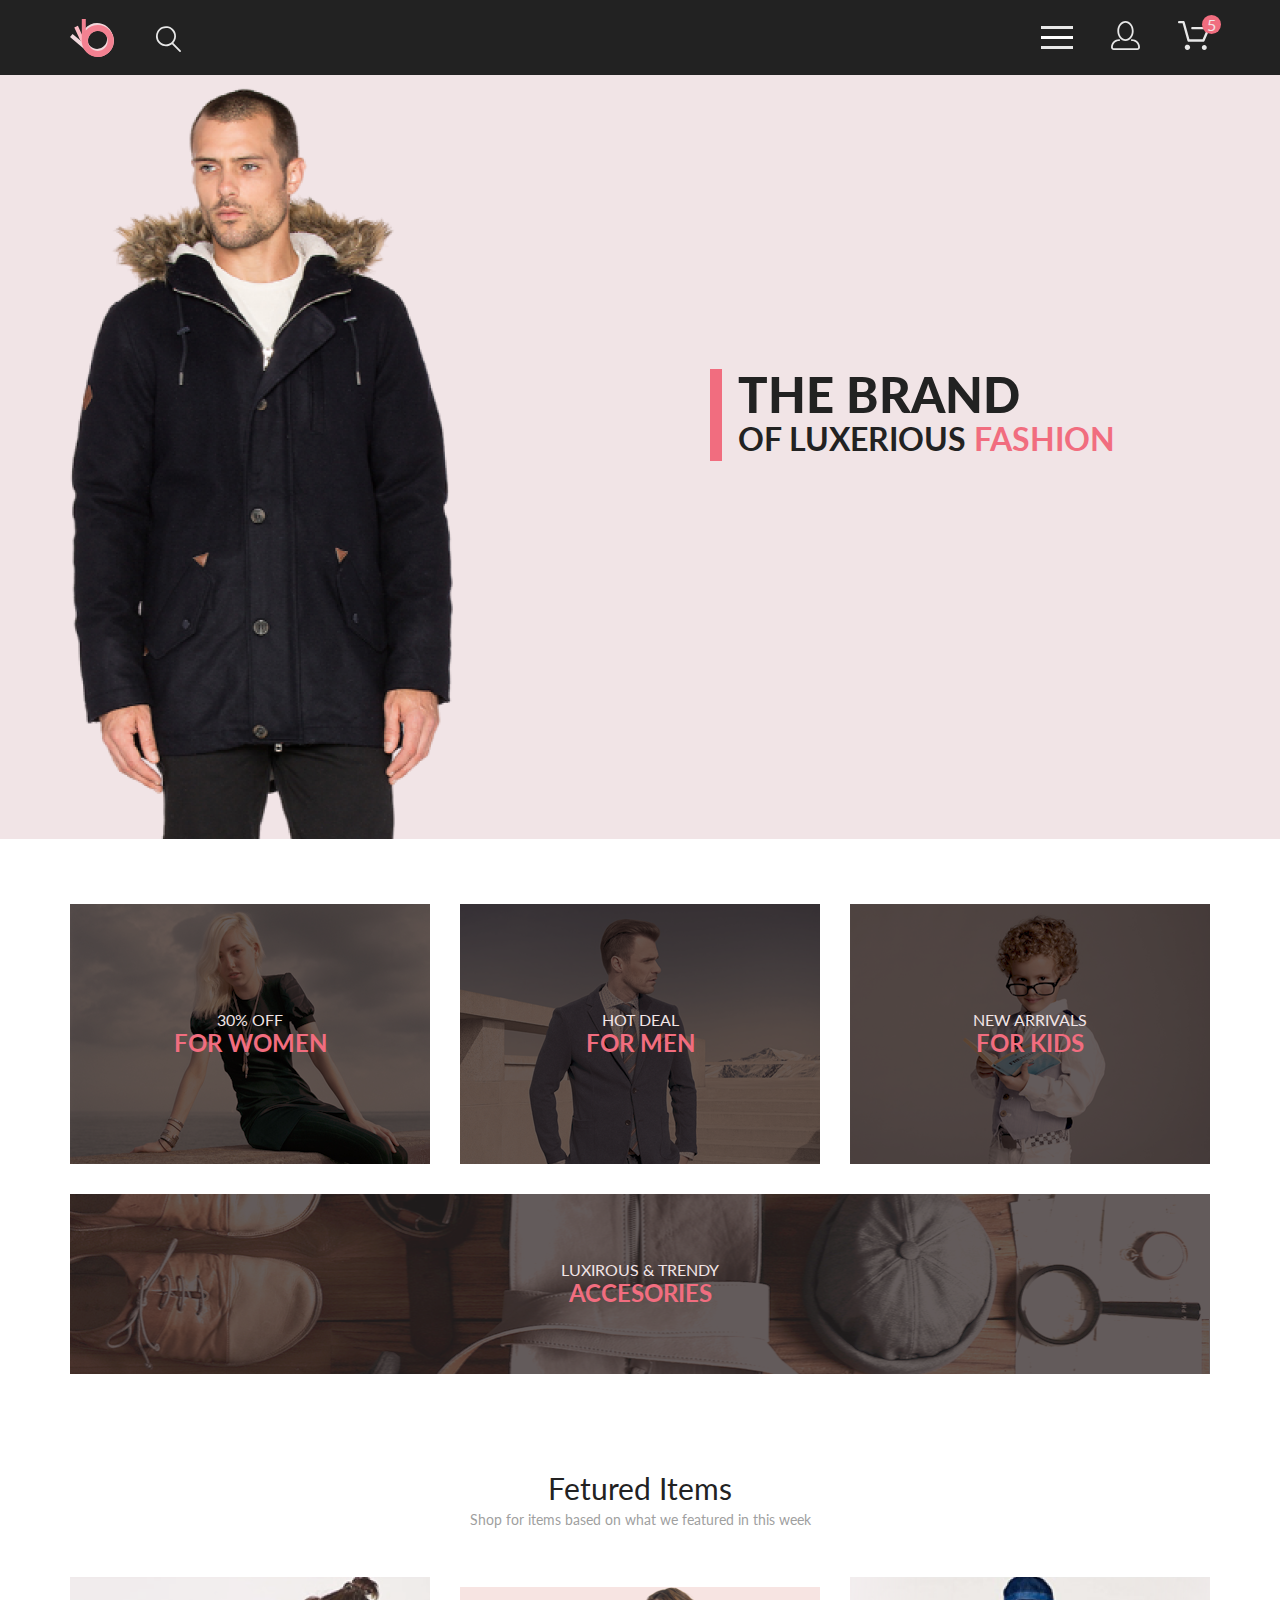
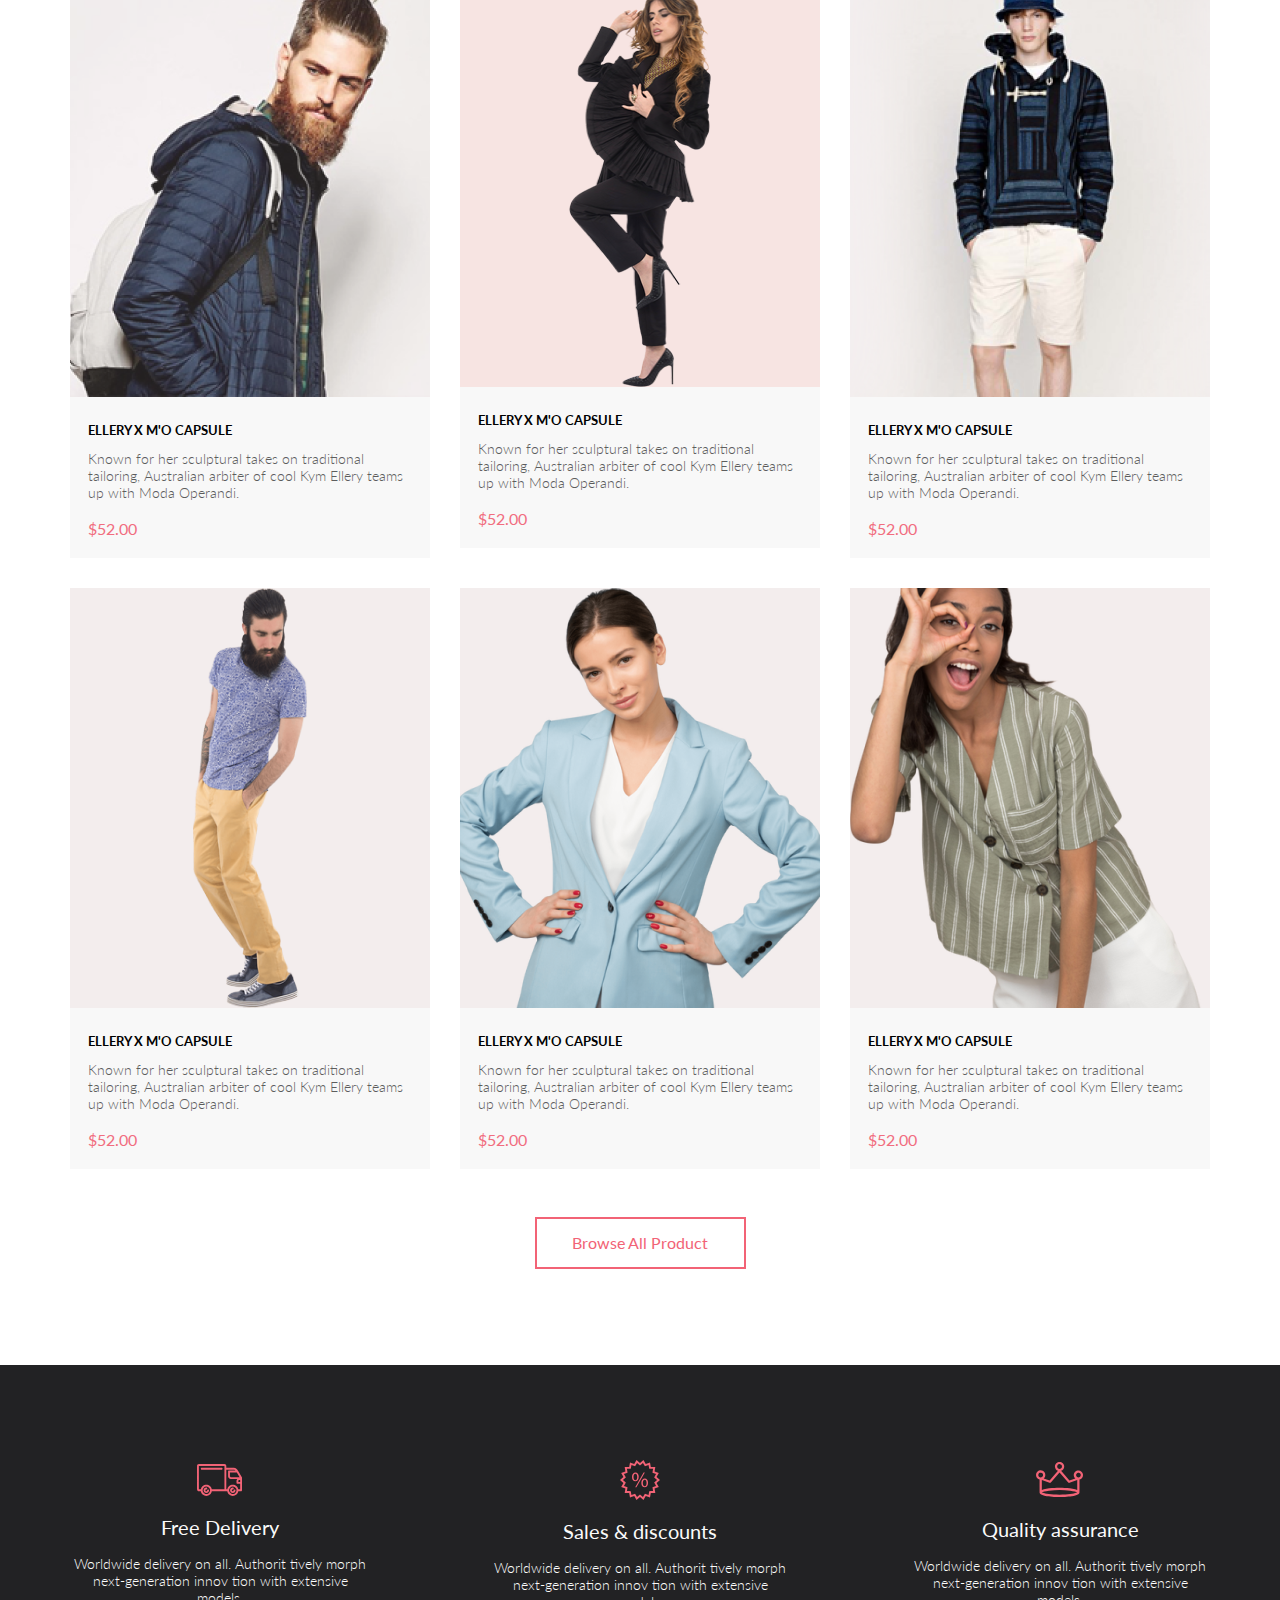
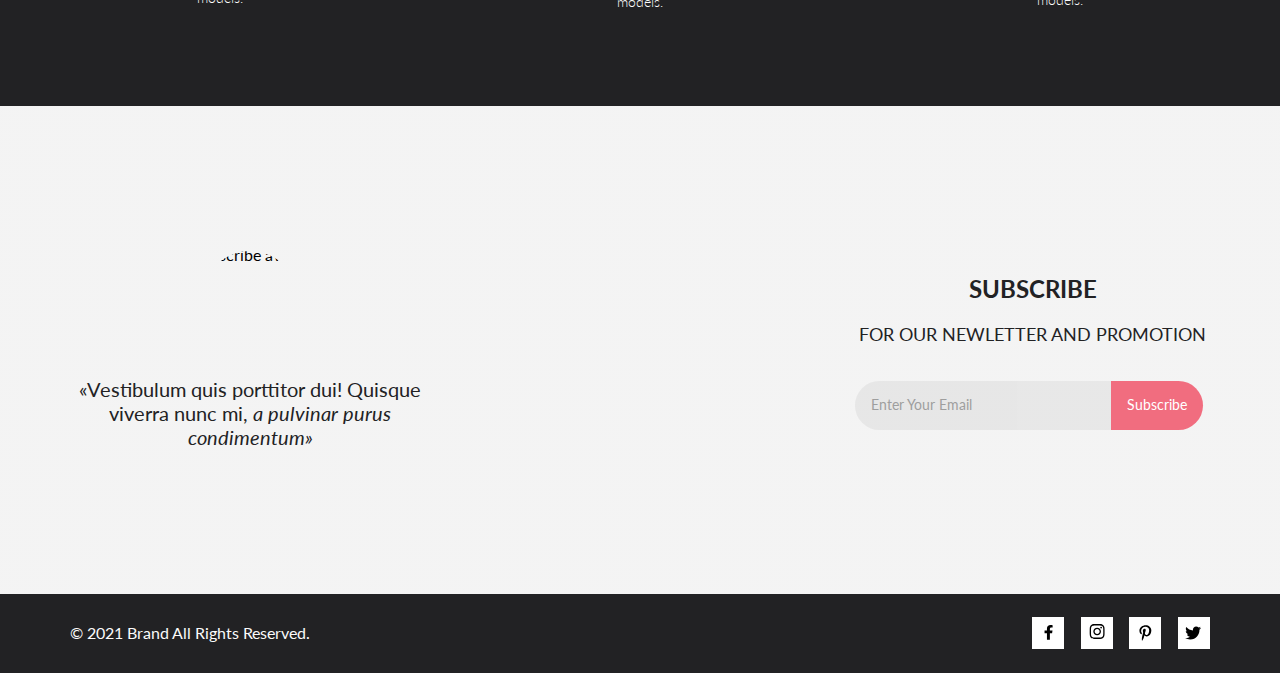
==== commit 6dc9affe: "dz 8" ====
--- a/index.html
+++ b/index.html
@@ -3,7 +3,7 @@
 
 <head>
     <meta charset="utf-8">
-    <meta name="viewport" content="width=device-width">
+    <meta name="viewport" content="width=device-width, initial-scales=1">
     <link rel="stylesheet" href="css/style.css">
     <link rel="catalog" href="catalog.html">
     <link rel="index" href="product.html">
@@ -193,9 +193,8 @@
                         <article class="brand-products-item">
                             <div class="products-item-photo-wrp">
                                 <a href="#" class="products-item-link">
-                                    <img class="products-item-photo"
-                                        src="https://i.postimg.cc/T15XPMmF/Rectangle-15-copy.jpg"
-                                        alt="product description" height="420">
+                                    <img class="products-item-photo" src="img/Rectangle1.png" alt="product description"
+                                        height="420">
                                 </a>
                             </div>
                             <div class="products-item-txt-wrp">
@@ -217,8 +216,8 @@
                         <article class="brand-products-item">
                             <div class="products-item-photo-wrp">
                                 <a href="#" class="products-item-link">
-                                    <img class="products-item-photo" src="https://i.postimg.cc/438d7G7x/Layer-51.png"
-                                        alt="product description" height="420">
+                                    <img class="products-item-photo" src="img/Rectangle2.png" alt="product description"
+                                        height="420">
                                 </a>
                             </div>
                             <div class="products-item-txt-wrp">
@@ -240,9 +239,8 @@
                         <article class="brand-products-item">
                             <div class="products-item-photo-wrp">
                                 <a href="#" class="products-item-link">
-                                    <img class="products-item-photo"
-                                        src="https://i.postimg.cc/MpqK9H1G/Rectangle-15-copy-2.jpg"
-                                        alt="product description" height="420">
+                                    <img class="products-item-photo" src="img/Rectangle3.png" alt="product description"
+                                        height="420">
                                 </a>
                             </div>
                             <div class="products-item-txt-wrp">
@@ -264,9 +262,8 @@
                         <article class="brand-products-item">
                             <div class="products-item-photo-wrp">
                                 <a href="#" class="products-item-link">
-                                    <img class="products-item-photo"
-                                        src="https://i.postimg.cc/yx0sPCd9/Rectangle-15-copy-3.jpg"
-                                        alt="product description" height="420">
+                                    <img class="products-item-photo" src="img/Rectangle4.png" alt="product description"
+                                        height="420">
                                 </a>
                             </div>
                             <div class="products-item-txt-wrp">
@@ -288,9 +285,8 @@
                         <article class="brand-products-item">
                             <div class="products-item-photo-wrp">
                                 <a href="#" class="products-item-link">
-                                    <img class="products-item-photo"
-                                        src="https://i.postimg.cc/nLMxWDrn/Rectangle-15-copy-4.jpg"
-                                        alt="product description" height="420">
+                                    <img class="products-item-photo" src="img/Rectangle5.png" alt="product description"
+                                        height="420">
                                 </a>
                             </div>
                             <div class="products-item-txt-wrp">
@@ -312,9 +308,8 @@
                         <article class="brand-products-item">
                             <div class="products-item-photo-wrp">
                                 <a href="#" class="products-item-link">
-                                    <img class="products-item-photo"
-                                        src="https://i.postimg.cc/0j1qrXfN/Rectangle-15-copy-5.jpg"
-                                        alt="product description" height="420">
+                                    <img class="products-item-photo" src="img/Rectangle6.png" alt="product description"
+                                        height="420">
                                 </a>
                             </div>
                             <div class="products-item-txt-wrp">
--- a/css/style.css
+++ b/css/style.css
@@ -39,6 +39,8 @@
 
 .page-header svg {
     fill: #E8E8E8;
+    width: 100%;
+    height: 100%;
 }
 
 .page-header-wrp-btn {
@@ -46,6 +48,9 @@
     justify-content: space-between;
     align-items: flex-end;
     width: 100%;
+    box-sizing: border-box;
+    -webkit-box-sizing: border-box;
+    -moz-box-sizing: border-box;
     box-sizing: border-box;
 }
 
@@ -116,16 +121,6 @@
     align-items: center;
     width: 32px;
     height: 32px;
-    background-color: #222222;
-}
-
-.menu-btn span {
-    display: block;
-    width: 100%;
-    height: 3px;
-    background-color: #fff;
-    margin: auto;
-    position: relative;
 }
 
 .menu-btn:hover span,
@@ -138,6 +133,14 @@
 .menu-btn:active span::before,
 .menu-btn:active span::after {
     background-color: #FFFFFF;
+}
+
+.menu-btn span {
+    display: block;
+    width: 100%;
+    height: 3px;
+    background-color: #fff;
+    position: relative;
 }
 
 .menu-btn span::before,
@@ -150,6 +153,10 @@
     position: absolute;
     top: -10px;
     left: 0;
+}
+
+.menu-btn span::after {
+    top: 10px;
 }
 
 #menu-switch {
@@ -219,17 +226,13 @@
     transform: rotate(135deg);
 }
 
-.menu-btn span::after {
-    top: 10px;
-}
-
 .menu-btn span::before {
     border: 10px;
 }
 
 .menu-list-close-btn:hover::before,
 .menu-list-close-btn:hover::after {
-    background: #6F6E6E;
+    background: #000;
 }
 
 .menu-list-close-btn:active::before,
@@ -366,7 +369,7 @@
     align-items: center;
     justify-content: flex-end;
     min-height: inherit;
-    background-image: url('https://i.postimg.cc/nh71xLyT/Layer-57-removebg-preview-1.png');
+    background-image: url('../img/banner-wrp.png');
     background-repeat: no-repeat;
     background-size: contain;
     background-position: bottom left -225px;
@@ -446,20 +449,20 @@
 }
 
 .categories-item:nth-child(1) {
-    background-image: url('https://i.postimg.cc/wjPdKrLr/Layer-43.png');
+    background-image: url('../img/categories_1.png');
 }
 
 .categories-item:nth-child(2) {
-    background-image: url('https://i.postimg.cc/K8T0zpCw/Rectangle-30.png');
+    background-image: url('../img/categories_2.png');
 }
 
 .categories-item:nth-child(3) {
-    background-image: url('https://i.postimg.cc/VNB49rfF/Rectangle-30-1.png');
+    background-image: url('../img/categories_3.png');
 }
 
 .categories-item:last-child {
     max-width: 100%;
-    background-image: url('https://i.postimg.cc/DyJgjYf0/Rectangle-20-2.png');
+    background-image: url('../img/categories_4.png');
 }
 
 .categories-item:last-child {
@@ -845,7 +848,6 @@
 
 .subscribe-form {
     display: flex;
-    justify-content: space-between;
     align-items: center;
     width: 100%;
     max-width: 356px;
@@ -982,6 +984,16 @@
     display: inline-block;
 }
 
+.breadcrumb-catalog a:hover {
+    text-decoration: underline;
+}
+
+.breadcrumb-catalog li+li:before {
+    padding: 8px;
+    color: black;
+    content: "/\00a0";
+}
+
 .breadcrumb-catalog a {
     text-decoration: none;
 }
@@ -1069,9 +1081,10 @@
     min-height: inherit;
 }
 
-
 .filter-nav-small {
     width: 360px;
+    box-sizing: border-box;
+    position: relative;
 }
 
 .filter-nav-big {
@@ -1083,13 +1096,27 @@
     align-items: center;
 }
 
-#btn:checked~ul {
-    visibility: visible;
-    box-shadow: 0 0 10px 5px rgba(75, 77, 78, 0.4);
+#switch-filter {
+    display: none;
+}
+
+#switch-filter:checked~.filter-list-wrp {
+    display: block;
+}
+
+.filter-list-wrp {
+    display: none;
+    width: 100%;
+    width: 360px;
+    position: absolute;
+    top: 0;
+    left: 0;
+    box-sizing: border-box;
+    background: #FFFFFF;
+    box-shadow: 0 4px 20px rgba(0, 0, 0, 0.21);
 }
 
 .filter-ul {
-    visibility: hidden;
     width: 360px;
     min-height: 487px;
     -webkit-box-sizing: border-box;
@@ -1098,9 +1125,9 @@
     background-color: #fff;
     list-style: none;
     position: absolute;
-    top: 85px;
     z-index: 20;
-    padding: 17px;
+    box-shadow: 0 20px 20px 0 rgba(0, 0, 0, 0.21);
+    padding: 0 0 0 16px;
 }
 
 .filter-ul a,
@@ -1121,12 +1148,15 @@
     font-size: 14px;
     line-height: 17px;
     padding: 11px;
-    margin-bottom: 11px;
+    margin-bottom: 24px;
     text-transform: uppercase;
 }
 
 .filter-list-txt {
-    padding: 11px;
+    padding: 0 0 11px 0;
+    align-items: center;
+    justify-content: left;
+    display: flex;
 }
 
 .filter-list-item>a {
@@ -1137,15 +1167,16 @@
 }
 
 .filter-list-item:hover>a {
-    color: #EF5B70;
+    color: #6F6E6E;
 }
 
 .filter-list-item:active>a {
     color: #EF5B70;
 }
 
-.filter-list-item-1>a {
-    color: #6F6E6E;
+
+.filter-list-item>a {
+    color: #EF5B70;
 }
 
 .filter-list-txt>a {
@@ -1155,33 +1186,50 @@
     line-height: 17px;
 }
 
-.filter-label {
+.filter-btn {
+    display: block;
+    width: 100%;
+    margin: 0 0 16px 0;
+    padding: 0;
+    background-color: transparent;
+    border: none;
+    color: #000000;
+    text-align: left;
+}
+
+.filter-btn span {
+    font-style: normal;
     font-weight: 600;
     font-size: 14px;
-    line-height: 17px;
-    color: #6F6E6E;
-    text-transform: uppercase;
-}
-
-.filter-label:hover {
+    line-height: 16.8px;
+    text-transform: uppercase;
+    padding: 0 0 0 16px;
+}
+
+.filter-btn svg {
+    margin: 0 0 0 11px;
+    fill: currentColor;
+}
+
+.filter-btn:hover {
     color: #F16D7F;
 }
 
-.filter-label:active {
+.filter-btn:active {
     color: #F16D7F;
 }
 
-.filter-label:hover svg,
-.filter-label-ch:hover svg,
-.filter-label-size:hover svg,
-.filter-label-price:hover svg {
+.filter-btn:hover svg,
+.filter-btn-ch:hover svg,
+.filter-btn-size:hover svg,
+.filter-btn-price:hover svg {
     fill: #F16D7F;
 }
 
-.filter-label:active svg,
-.filter-label-ch:active svg,
-.filter-label-size:active svg,
-.filter-label-price:active svg {
+.filter-btn:active svg,
+.filter-btn-ch:active svg,
+.filter-btn-size:active svg,
+.filter-btn-price:active svg {
     fill: #F16D7F;
 }
 
@@ -1227,7 +1275,7 @@
 .filter-label-size svg,
 .filter-label-price svg,
 .filter-label svg {
-    padding: 0 0 0 10px;
+    padding: 0 10px 0 10px;
 }
 
 #btn-ch:checked~ul {
@@ -1245,12 +1293,24 @@
     z-index: 35;
 }
 
-
 .filter-label-input {
     position: absolute;
     z-index: -1;
     opacity: 0;
-}
+    display: none;
+}
+
+.filter-list-txt-checkbox {
+    display: none;
+}
+
+#btn-fil-checbox-3:checked~label:nth-child(2)::before,
+#btn-fil-checbox-4:checked~label:nth-child(2)::before,
+#btn-fil-checbox-5:checked~label:nth-child(2)::before,
+#btn-fil-checbox-6:checked~label:nth-child(2)::before {
+    background-image: url(https://upload.wikimedia.org/wikipedia/commons/thumb/d/dd/Pink_checkbox-checked.svg/1200px-Pink_checkbox-checked.svg.png);
+}
+
 
 .filter-label-input::after {
     content: '';
@@ -1293,6 +1353,31 @@
     list-style: none;
     position: absolute;
     z-index: 35;
+    margin: 12px 0 0 0;
+    width: 79px;
+}
+
+.filter-size-chec {
+    padding: 0 0 0 16px;
+    position: relative;
+    font-weight: 400;
+    font-size: 14px;
+    line-height: 17px;
+    color: #6F6E6E;
+}
+
+
+.filter-size-chec::before {
+    content: "";
+    display: block;
+    width: 13px;
+    height: 13px;
+    border: 1px solid #6F6E6E;
+    position: absolute;
+    top: 3px;
+    left: -9px;
+    -webkit-background-size: cover;
+    background-size: cover;
 }
 
 #btn-size:checked~ul {
@@ -1330,14 +1415,6 @@
 
 #btn-price:checked~ul {
     visibility: visible;
-}
-
-.filter-label-price::after {
-    content: '';
-    display: block;
-    position: absolute;
-    border-left: 2px solid #070707;
-    border-top: 2px solid #0a0a0a;
 }
 
 .product-card {
@@ -1422,7 +1499,8 @@
     line-height: 17px;
     color: #5E5E5E;
     margin: 48px 0 0 0;
-    width: 555px;
+    width: 100%;
+    max-width: 555px;
     margin-left: auto;
     margin-right: auto;
 }
@@ -1438,7 +1516,8 @@
 .product-description-hr-2 {
     background: #EAEAEA;
     height: 1px;
-    width: 641px;
+    width: 100%;
+    max-width: 641px;
     margin: 0 auto 65px auto;
     border: 0px;
 }
@@ -1499,90 +1578,71 @@
     object-fit: cover;
 }
 
-.cart-ul {
+.cart-block-big {
+    width: 100%;
+    max-width: 652px;
+}
+
+.cart-block {
     display: grid;
-    grid-template-columns: 1fr 1fr 1fr;
-    list-style-type: none;
-    margin: 96px 0 42px 0;
-
-}
-
-.cart-ul-img {
-    width: 262px;
+    grid-template-columns: 1fr 1fr;
+    justify-content: space-around;
+    margin: 96px auto 128px auto;
+}
+
+.cart-img-text {
+    display: flex;
     margin: 0 0 40px 0;
-    box-shadow: 0 30px 30px -30px rgba(75, 77, 78, 0.4);
-    box-sizing: border-box;
-}
-
-.cart-ul-price {
-    width: 390px;
+    box-shadow: 30px 30px 30px -30px rgba(75, 77, 78, 0.4);
+}
+
+.cart-list-img {
+    width: 100%;
+    max-width: 262px;
+    box-sizing: border-box;
+}
+
+
+.cart-list-price {
+    width: 100%;
+    max-width: 390px;
     height: 309.6px;
-    padding: 22px 22px 0 31px;
-    margin: 0 0 0 -115px;
-    box-shadow: 30px 30px 30px -30px rgba(75, 77, 78, 0.4);
-    box-sizing: border-box;
-}
-
-.cart-ul-h3 {
+    box-sizing: border-box;
+    padding: 0 0 0 31px;
+}
+
+.cart-list-h3 {
     font-weight: 400;
     font-size: 24px;
     color: #222222;
     z-index: 5;
-    width: 262px;
-    margin: 0 0 42px 0;
-    text-transform: uppercase;
+    width: 100%;
+    max-width: 262px;
+    text-transform: uppercase;
+    align-content: stretch;
+}
+
+.cart-h3-close {
+    display: flex;
+    justify-content: space-between;
 }
 
 .cart-list-close-btn {
-    display: block;
-    position: relative;
-    left: 330px;
-    z-index: -5;
-}
-
-.cart-list-close-btn::before {
-    content: "";
-    display: block;
-    width: 18px;
-    height: 2px;
-    background: #6F6E6E;
-    border-radius: 10px;
-    position: absolute;
-    top: 5px;
-    left: -3px;
-    z-index: 5;
-    transform: rotate(45deg);
-}
-
-.cart-list-close-btn::after {
-    content: "";
-    display: block;
-    width: 18px;
-    height: 2px;
-    background: #6F6E6E;
-    border-radius: 10px;
-    position: absolute;
-    top: 5px;
-    left: -3px;
-    z-index: 1;
-    transform: rotate(135deg);
-}
-
-.cart-list-close-btn:hover::after,
-.cart-list-close-btn:hover::before {
-    background-color: #F16D7F;
-
-}
-
-.cart-list-close-btn:active::after,
-.cart-list-close-btn:active::before {
-    background-color: #000;
-}
-
-
-.cart-ul-product {
-    width: 360px;
-    margin: 0 0 0 25px;
+    margin: 18px 18px auto auto;
+}
+
+.cart-list-close-btn:hover {
+    fill: #F16D7F;
+}
+
+.cart-list-close-btn:active {
+    fill: #000;
+}
+
+.cart-list-product {
+    width: 100%;
+    max-width: 360px;
+    margin: 0 0 57px 128px;
 }
 
 .cart-text {
@@ -1593,17 +1653,22 @@
     margin: 0 0 6px 0;
 }
 
+.cart-text-p {
+    padding: 42px 0 0 0;
+}
+
+
 .cart-text-price {
     color: #F16D7F;
 }
 
 .cart-text-quantity {
     border: 1px solid #EAEAEA;
-    padding: 0 16px 0 16px;
     margin: 0 0 0 24px;
-}
-
-.cart-ul-product-h3 {
+    text-align: center;
+}
+
+.cart-list-product-paragraph {
     font-weight: 300;
     font-size: 16px;
     line-height: 19px;
@@ -1615,15 +1680,12 @@
 
 .cart-input {
     width: 100%;
+    max-width: 360px;
     border: 1px solid #A4A4A4;
     padding: 13px 0 15px 17px;
-    color: #B1B1B1;
+    color: #222222;
     margin: 0 0 21px 0;
     box-sizing: border-box;
-}
-
-.cart-input-1 {
-    color: #222222;
 }
 
 .cart-button {
@@ -1633,9 +1695,9 @@
     color: #4A4A4A;
     width: 103px;
     height: 34px;
-    padding: 10px 14px 12px 15px;
     background: #FFFFFF;
     text-transform: uppercase;
+    padding: 0;
 }
 
 .cart-button:hover {
@@ -1649,12 +1711,14 @@
 }
 
 
-.cart-ul-product-form {
+.cart-list-product-form {
     background: #F5F3F3;
-    width: 360px;
+    width: 100%;
+    max-width: 360px;
     text-align: right;
     padding: 39px 34px 0 34px;
     box-sizing: border-box;
+    margin: 36px 0 0 0;
 }
 
 .cart-text-product {
@@ -1665,7 +1729,7 @@
     text-transform: uppercase;
 }
 
-.cart-text-product-h2 {
+.cart-text-product-paragraph {
     font-weight: 300;
     font-size: 16px;
     line-height: 19px;
@@ -1675,7 +1739,8 @@
 }
 
 .cart-hr {
-    width: 275px;
+    width: 100%;
+    max-width: 275px;
     margin: auto;
 }
 
@@ -1684,7 +1749,8 @@
     font-size: 16px;
     line-height: 19px;
     color: #fff;
-    width: 273px;
+    width: 100%;
+    max-width: 273px;
     height: 50px;
     padding: 15px 43px 16px 41px;
     margin: 17px 9px 42px 9px;
@@ -1706,9 +1772,10 @@
     background: #F16D7F;
 }
 
-.cart-ul-button {
+.cart-list-button {
     justify-content: space-around;
-    width: 652px;
+    width: 100%;
+    max-width: 652px;
     list-style-type: none;
     display: grid;
     grid-template-columns: 1fr 1fr;
@@ -1729,7 +1796,7 @@
     padding: 17px 41px 16px 39px;
     box-sizing: border-box;
     background: #FFFFFF;
-    margin: 0 0 128px 0;
+    margin: 32px 0 0 0;
 }
 
 .carl-button-two:hover {
@@ -1742,4 +1809,439 @@
     color: #fff;
     border: 1px solid #fff;
     background: #F16D7F;
+}
+
+.registration-form-bloc {
+    display: flex;
+    align-content: space-around;
+    justify-content: space-between;
+    width: 100%;
+    max-width: 1140px;
+    margin: 64px auto 96px auto;
+}
+
+.registration-form-name {
+    width: 100%;
+    max-width: 360px;
+    margin: 0 128px 0 0;
+}
+
+.registration-h3 {
+    font-weight: 300;
+    font-size: 16px;
+    line-height: 19px;
+    color: #222222;
+    margin: 0 0 20.5px 0;
+}
+
+.registration-input {
+    width: 100%;
+    max-width: 360px;
+    border: 1px solid #A4A4A4;
+    padding: 12px 0 15px 17px;
+    color: #222222;
+    margin: 0 0 21px 0;
+    box-sizing: border-box;
+}
+
+.registration-gender {
+    display: inline-flex;
+    align-items: center;
+    align-content: space-around;
+    justify-content: left;
+    line-height: 13px;
+    color: #000000;
+    margin: 0 20px 0 0;
+    padding: 0 0 15px 0;
+    font-weight: 300;
+    font-size: 11px;
+}
+
+.registration-radio {
+    width: 100%;
+    max-width: 17px;
+    height: 17px;
+    margin: 10px 10px 10px 0;
+}
+
+.registration-paragraph {
+    font-weight: 300;
+    font-size: 13px;
+    line-height: 16px;
+    color: #B1B1B1;
+    margin: 0 0 39px 0;
+}
+
+.join {
+    background: #F16D7F;
+    width: 100%;
+    max-width: 167px;
+    height: 50px;
+    justify-content: space-between;
+    display: flex;
+}
+
+.join:hover {
+    background: #fff;
+}
+
+.join:hover .registration-input-join {
+    background: #ffff;
+    border: none;
+    color: #F16D7F;
+}
+
+.join:active {
+    background: #F16D7F;
+}
+
+.join:active .registration-input-join {
+    background: #F16D7F;
+    border: none;
+    color: #ffff;
+}
+
+.registration-input-join {
+    font-weight: 400;
+    font-size: 14px;
+    line-height: 17px;
+    color: #fff;
+    text-transform: uppercase;
+    box-sizing: border-box;
+    border: none;
+    background: #F16D7F;
+    display: flex;
+    align-items: center;
+    text-align: center;
+    padding: 0 0 0 29px;
+}
+
+.join svg {
+    fill: #fff;
+    width: 100%;
+    max-width: 16px;
+    margin: 20px 29px 20px auto;
+    height: 10px;
+}
+
+.join:hover svg {
+    fill: #F16D7F;
+}
+
+.join:active svg {
+    fill: #FFFFFF;
+}
+
+.registration-checbox {
+    width: 100%;
+    max-width: 652px;
+    font-weight: 300;
+    font-size: 24px;
+    line-height: 29px;
+    color: #000000;
+}
+
+.registration-header {
+    text-transform: uppercase;
+    font-weight: 300;
+    font-size: 24px;
+    line-height: 29px;
+    margin: 0 0 22px 0;
+}
+
+.registration-checbox-paragraph {
+    margin: 0 0 22px 0;
+    font-weight: 300;
+    font-size: 24px;
+    line-height: 29px;
+    color: #000000
+}
+
+.registration-list {
+    margin: 0 0 16px 0;
+    list-style-type: none;
+    display: flex;
+    align-items: center;
+}
+
+.cart-list-checkbox {
+    border: #fff;
+    margin: 0 0 0 22px;
+}
+
+
+
+
+
+
+@media (max-width: 768px) and (min-width: 426px) {
+    .banner {
+        min-height: 368px;
+        margin: 0 0 20px 0;
+    }
+
+    .banner-wrp {
+        background-position: bottom left;
+    }
+
+    .banner-title {
+        max-width: 283px;
+        margin: 0 15px 8px 0;
+        font-size: 44px;
+        line-height: 52.8px;
+    }
+
+    .banner-subtitle {
+        font-size: 24px;
+        line-height: 28.8px;
+    }
+
+    .categories {
+        margin: 0 0 154px 0;
+    }
+
+    .categories .center-block {
+        column-gap: 20px;
+    }
+
+    .categories-item {
+        min-height: 167px;
+        margin: 0 0 20px 0;
+    }
+
+    .products {
+        margin: 0 0 65px 0;
+    }
+
+    .products-txt {
+        margin: 0 0 72px 0;
+    }
+
+    .products-list {
+        grid-template-columns: 1fr 1fr;
+        display: grid;
+    }
+
+    .features {
+        padding: 48px 20px 64px 20px;
+    }
+
+    .features-list {
+        flex-direction: column;
+    }
+
+    .features-item {
+        margin: 0 auto 48px auto;
+    }
+
+    .features-item:last-child {
+        margin: 0 auto;
+    }
+
+    .subscribe {
+        min-height: auto;
+        padding: 64px 20px 140px 20px;
+        background-position: 26% 68px;
+        background-size: cover;
+    }
+
+    .subscribe .center-block {
+        flex-direction: column;
+        align-content: center;
+        justify-content: flex-start;
+    }
+
+    .subscribe-info {
+        margin: 0 0 80px 0;
+    }
+
+    .subscribe-form-title {
+        margin: 0;
+        line-height: 27.36px;
+    }
+
+    .subscribe-form-subtitle {
+        margin: 0 0 24px 0;
+        font-size: 18px;
+        line-height: 29.16px;
+    }
+
+    .socials-list {
+        max-width: 146.67px;
+    }
+
+    .socials-item:nth-child(2) {
+        background-color: #F16D7F;
+    }
+
+    .socials-item:nth-child(2) svg {
+        fill: #fff;
+    }
+
+    .product-description-filter {
+        padding: 0 197px 49px 197px;
+    }
+
+}
+
+
+@media (max-width: 425px) {
+    .page-header {
+        padding: 0 16px;
+        position: relative;
+    }
+
+    .account-btn,
+    .cart-btn-link {
+        visibility: hidden;
+    }
+
+    .menu-btn {
+        position: absolute;
+        top: 20px;
+        right: 16px;
+    }
+
+    .banner {
+        min-height: 363px;
+        margin: 0 0 64px 0;
+    }
+
+    .banner-wrp {
+        background-image: none;
+    }
+
+    .banner-title {
+        margin: 0 auto;
+    }
+
+    .banner-title {
+        max-width: 236px;
+        text-align: center;
+        font-size: 38px;
+        line-height: 45.6px;
+    }
+
+    .banner-subtitle {
+        max-width: 236px;
+        font-size: 20px;
+        line-height: 24px;
+    }
+
+    .banner-title::before {
+        height: 61px;
+    }
+
+    .categories .center-block {
+        display: flex;
+    }
+
+    .categories-item {
+        max-width: 343px;
+        min-height: 247px;
+        margin: 0 auto 32px auto;
+    }
+
+    .categories-item:last-child {
+        min-height: 111px;
+    }
+
+    .categories {
+        margin: 0 0 64px 0;
+    }
+
+    .products-txt {
+        margin: 0 0 64px 0;
+    }
+
+    .products-list {
+        margin: 0 0 25px 0;
+        padding: 0 8px;
+        box-sizing: border-box;
+        display: flex;
+    }
+
+    .products-item {
+        max-width: 358px;
+        margin: 0 auto 15.6px auto;
+    }
+
+    .features {
+        padding: 48px 21px 81px 21px;
+    }
+
+    .features-item {
+        max-width: 347px;
+        margin: 0 auto 46.7px auto;
+        padding: 0;
+    }
+
+    .subscribe {
+        padding: 64px 16px 110px 16px;
+        background-position: 27% 0px;
+    }
+
+    .subscribe-info {
+        max-width: 100%;
+        margin: 0 0 80px 0;
+    }
+
+    .subscribe-info-avatar {
+        margin: 0 0 29px 0;
+    }
+
+    .subscribe-info-txt {
+        font-size: 18px;
+        line-height: 22px;
+    }
+
+    .subscribe-form-subtitle {
+        margin: 0 0 22px 0;
+        font-size: 14px;
+        line-height: 19px;
+    }
+
+    .copyright {
+        min-height: auto;
+        padding: 43px 32px 9px 32px;
+    }
+
+    .copyright .center-block {
+        flex-wrap: wrap;
+        justify-content: center;
+        align-content: flex-start;
+    }
+
+    .copyright-txt {
+        order: 2;
+        max-width: 251px;
+    }
+
+    .socials-list {
+        max-width: 147px;
+        margin: 0 0 40px 0;
+        order: 1;
+    }
+
+    .catalog-banner {
+        display: block;
+        text-align: center;
+    }
+
+    .banner-title-catalog {
+        padding: 24px 0 32px 0;
+    }
+
+    .filter-nav-small {
+        width: auto;
+    }
+
+    .filter-btn span {
+        color: #ffff
+    }
+
+    .product-description-filter {
+        padding: 0 30px 49px 30px;
+    }
+
 }